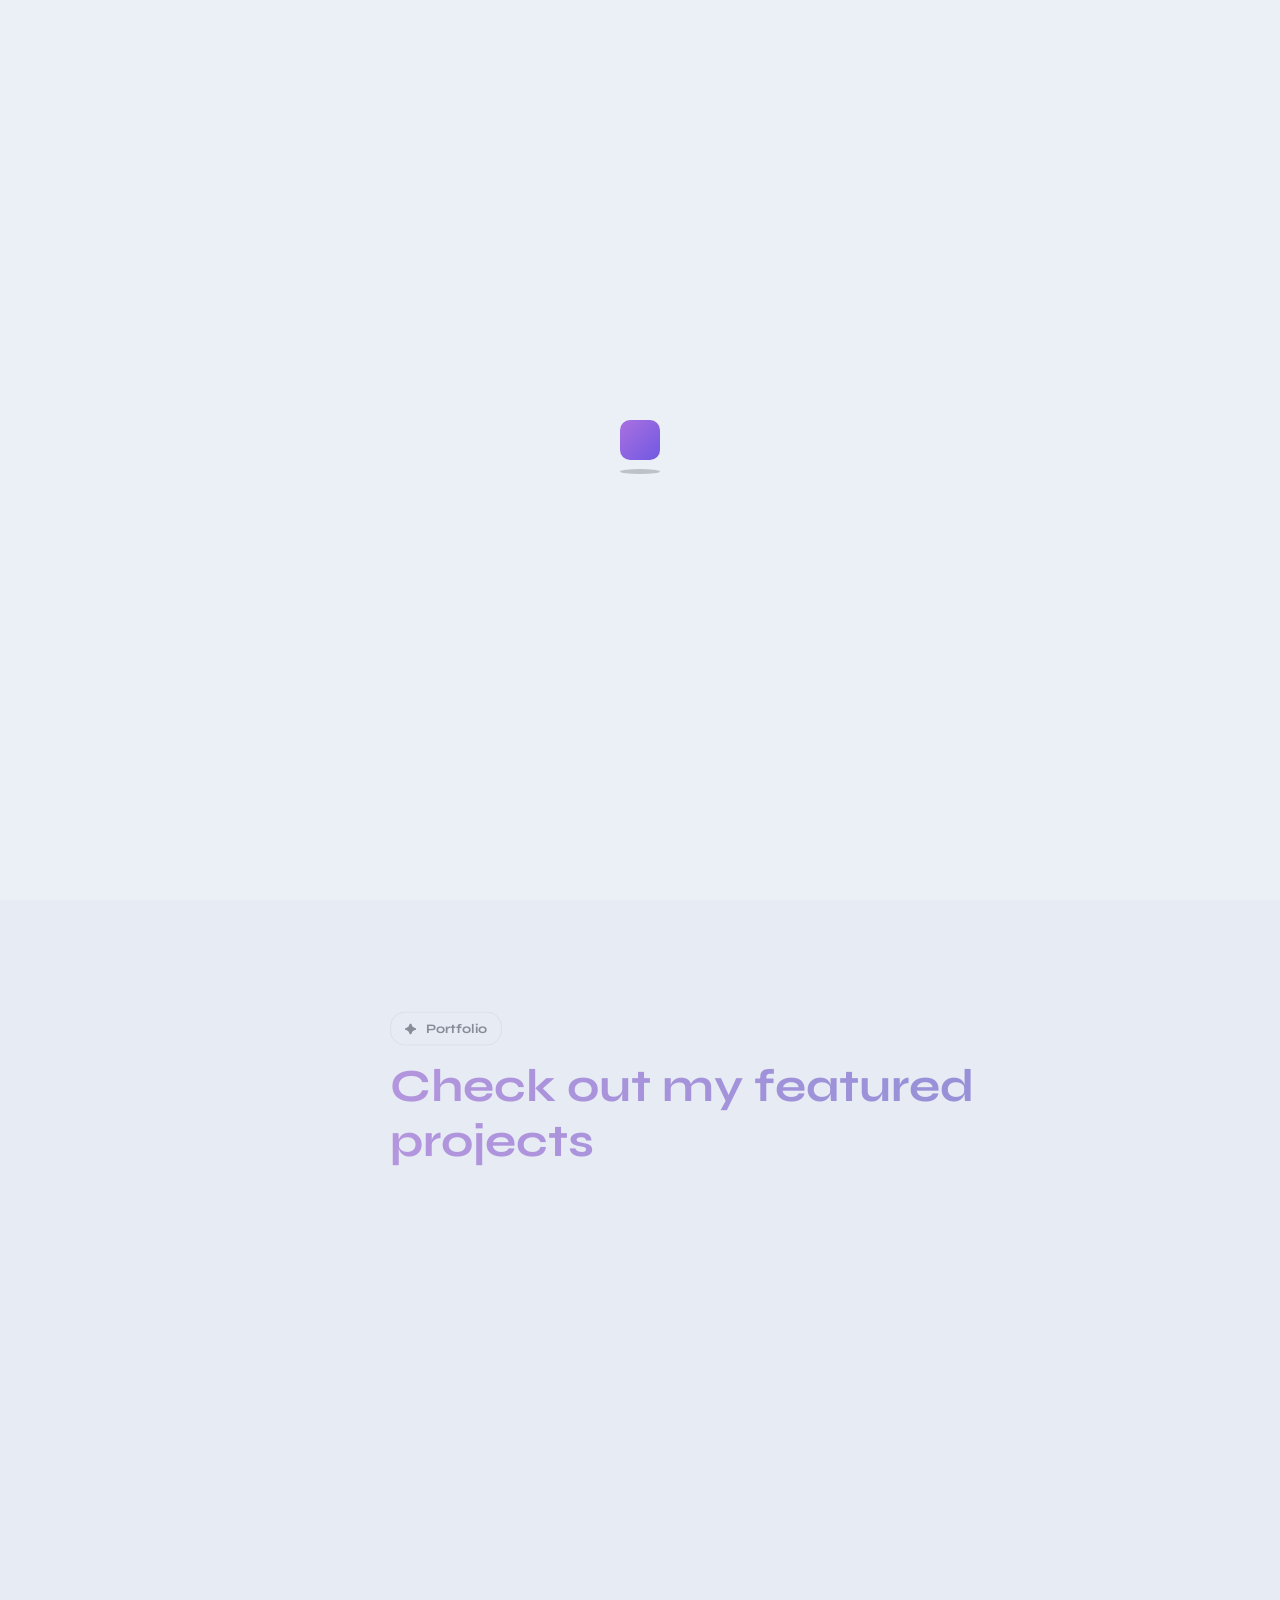
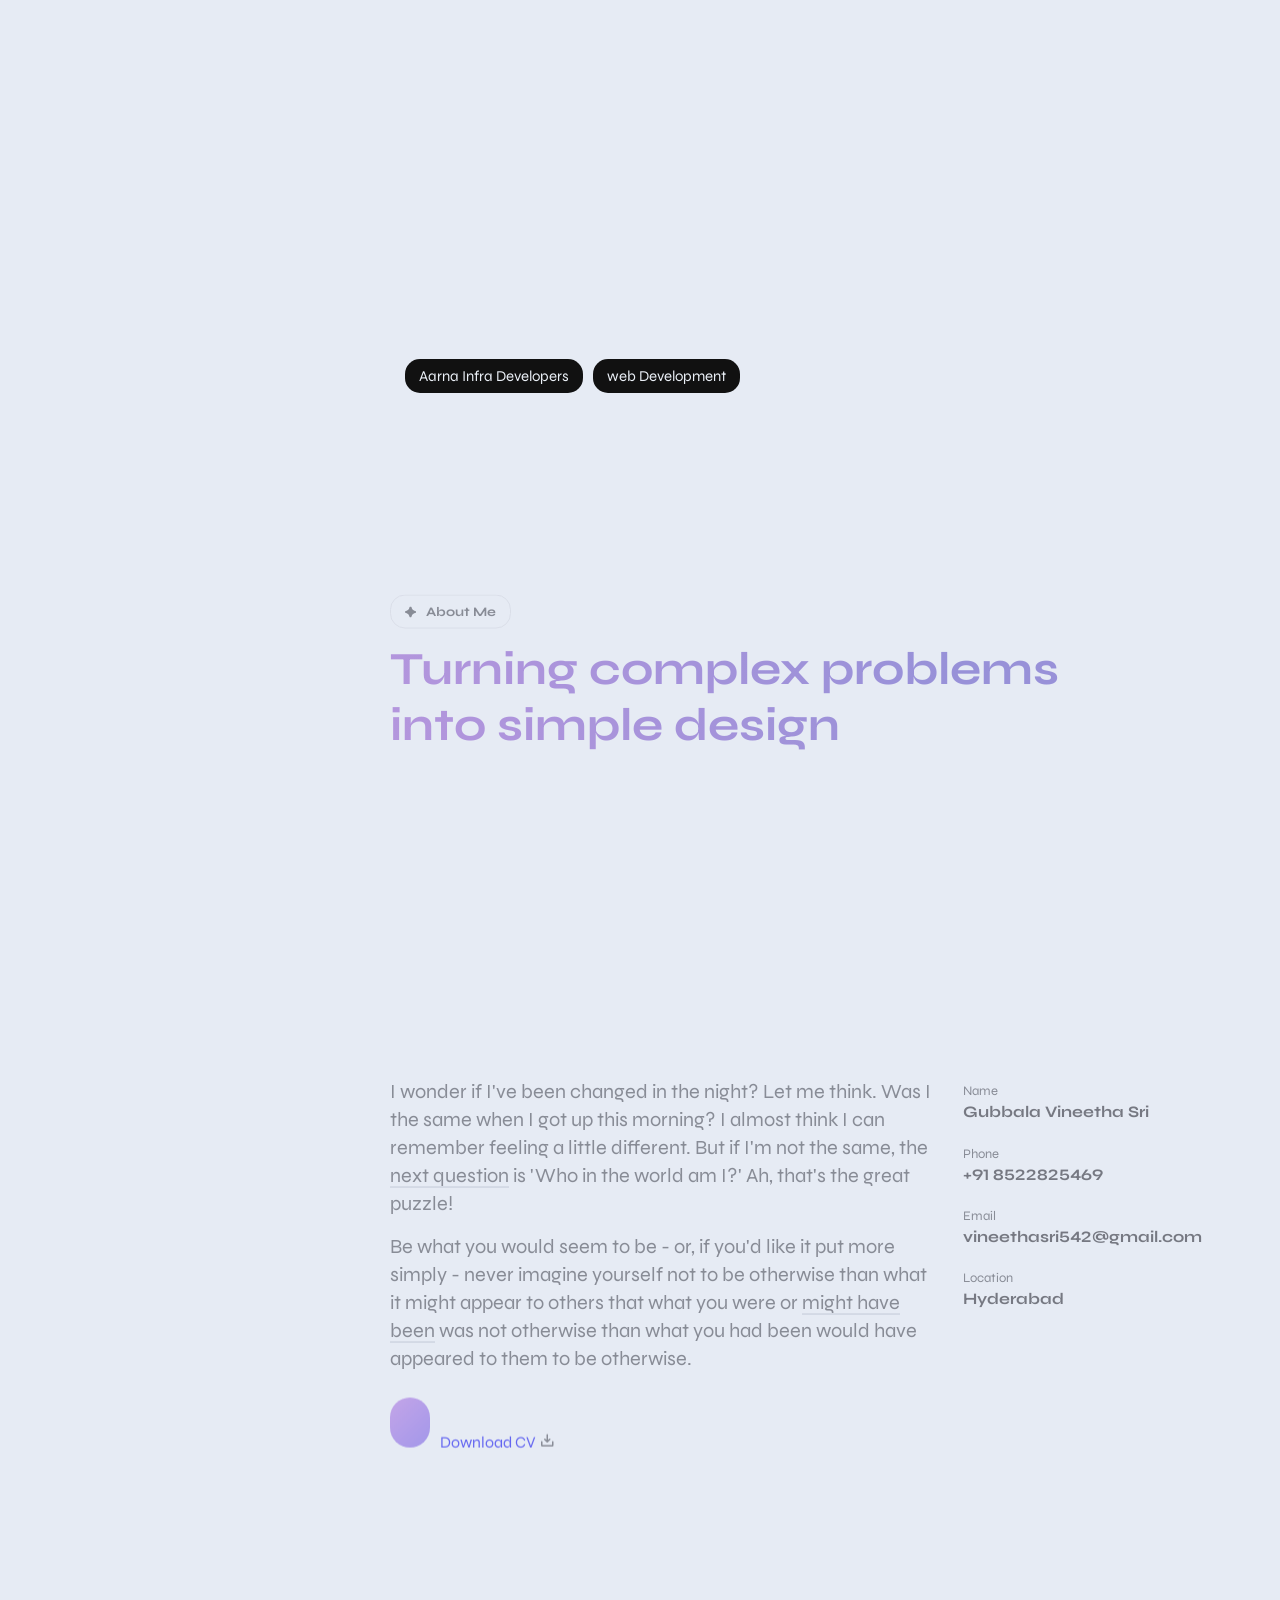
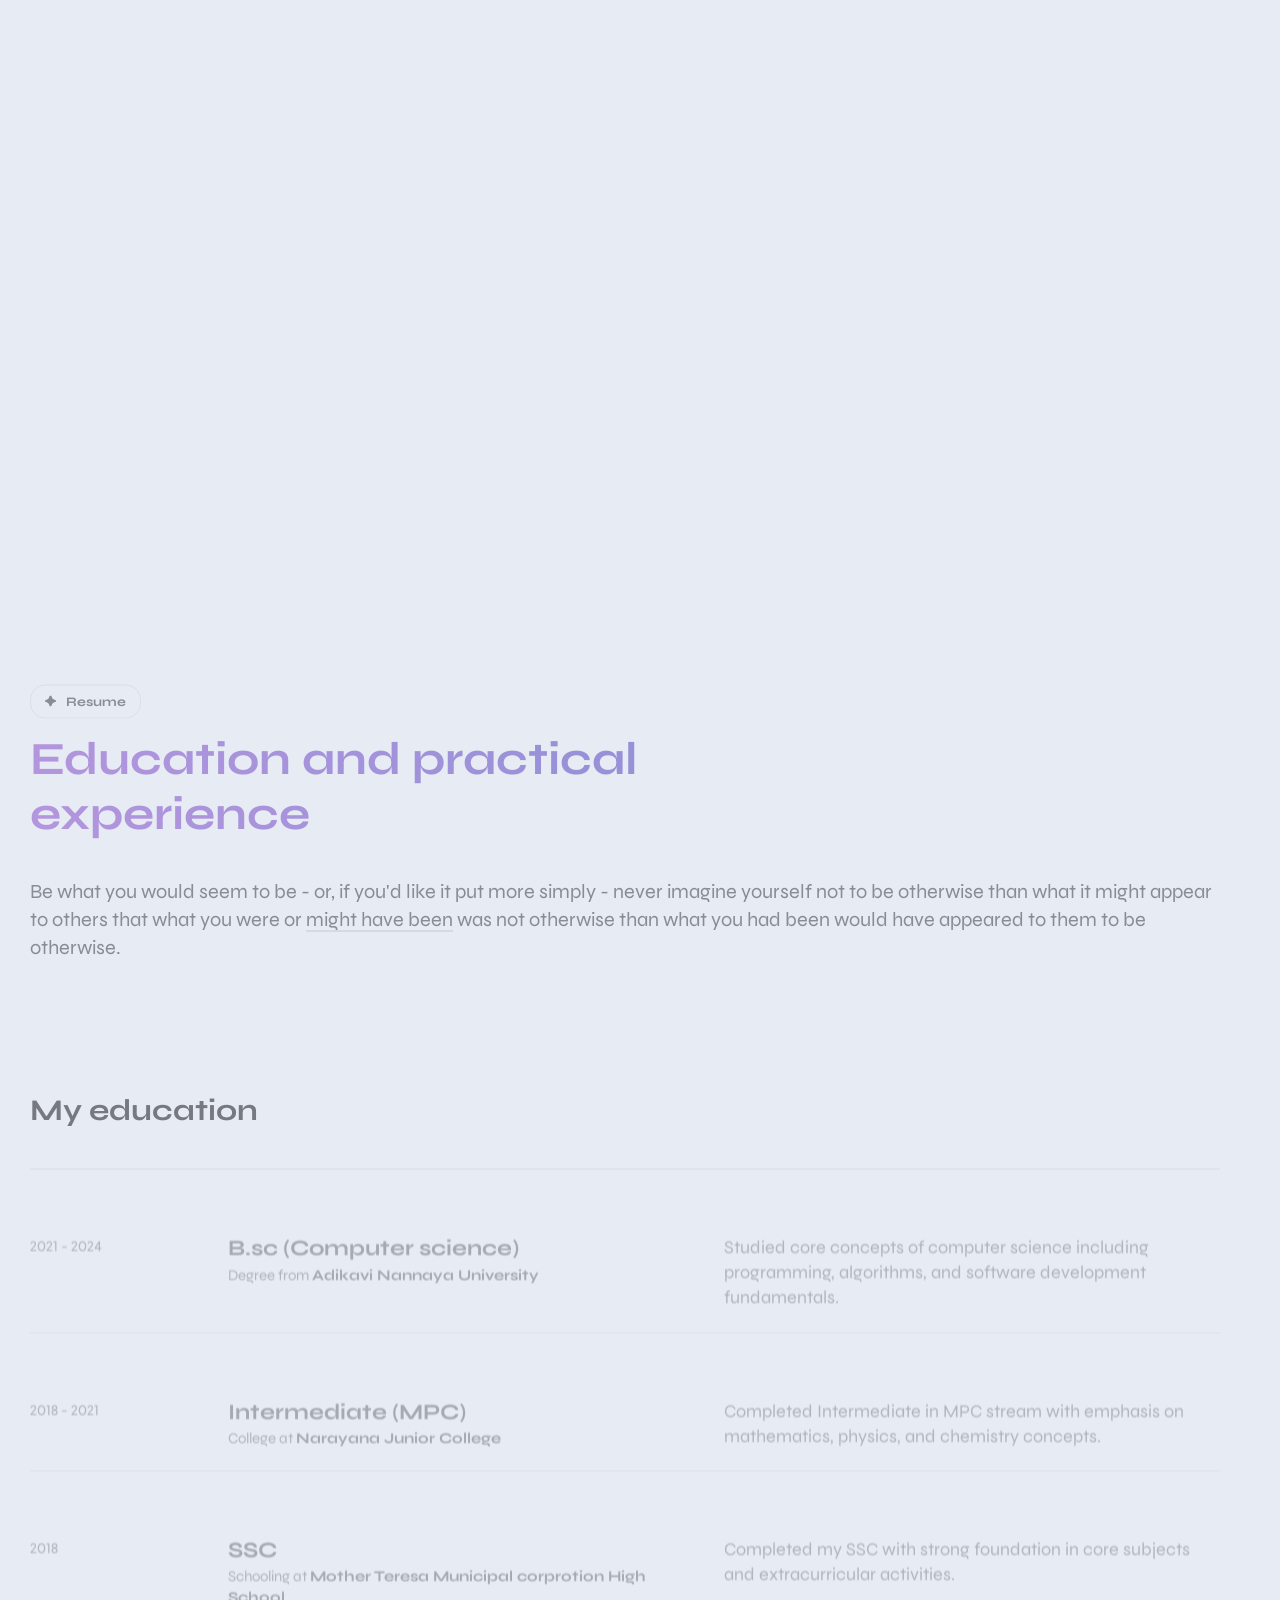
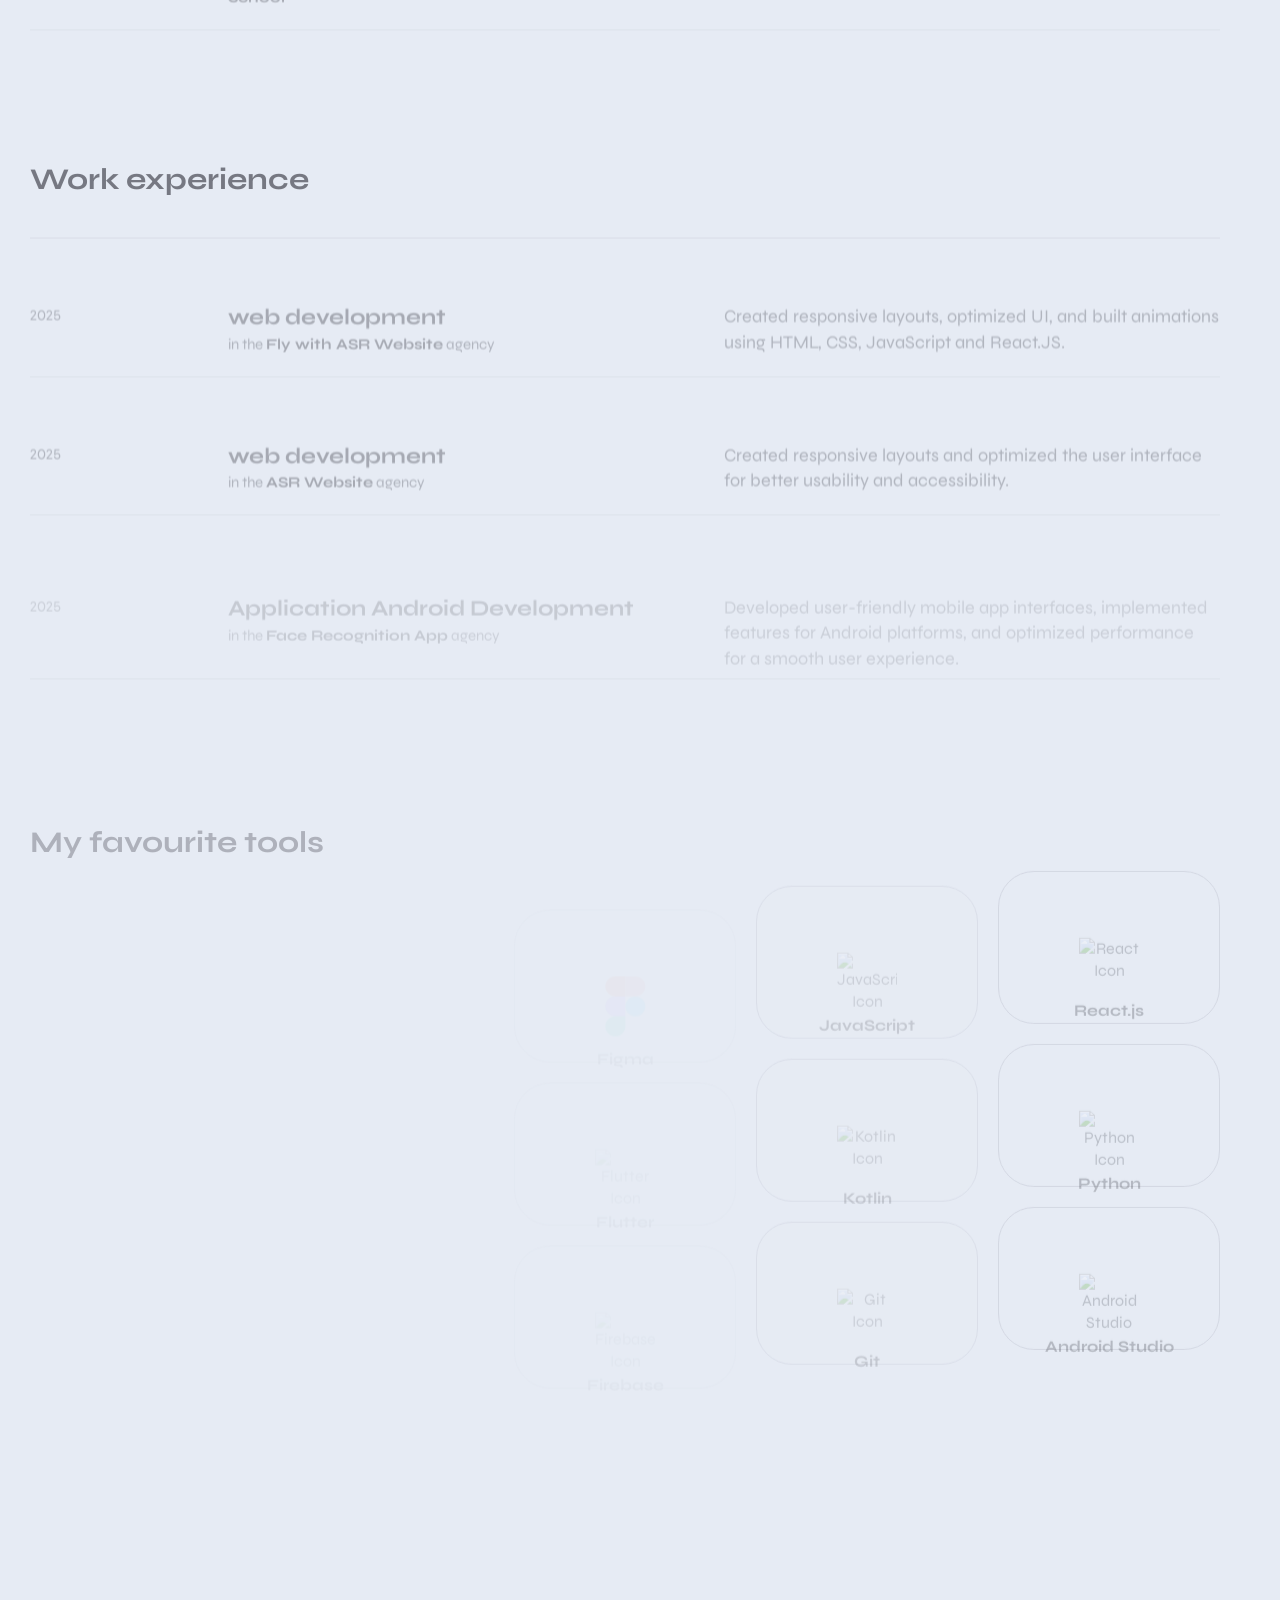
==== vineetha's_portfolio/index.html @ 2f229225 "Update portfolio code" ====
<!DOCTYPE html>
<html lang="en" dir="ltr">

<head>
  <meta charset="UTF-8">

  <!-- Page Title -->
  <title>Vineetha's - Personal Portfolio </title>


  <!-- Viewport Meta-->
  <meta http-equiv="X-UA-Compatible" content="IE=edge">
  <meta name="viewport" content="width=device-width, initial-scale=1, maximum-scale=1">



  <!-- Template Styles Start -->
  <link rel="stylesheet" href="css/loaders/loader.css">
  <link rel="stylesheet" type="text/css" href="css/plugins.css">
  <link rel="stylesheet" type="text/css" href="css/main.css">
  <!-- Template Styles End -->

  <!-- Custom Browser Color Start -->
  <meta name="theme-color" media="(prefers-color-scheme: light)" content="#dcdce7">
  <meta name="theme-color" media="(prefers-color-scheme: dark)" content="#111111">
  <meta name="msapplication-navbutton-color" content="#111111">
  <meta name="apple-mobile-web-app-capable" content="yes">
  <meta name="apple-mobile-web-app-status-bar-style" content="black-translucent">
  <!-- Custom Browser Color End -->
</head>

<body>

  <!-- Loader Start -->
  <div id="loader" class="loader">
    <div id="loaderContent" class="loader__content">
      <div class="loader__shadow"></div>
      <div class="loader__box"></div>
    </div>
  </div>
  <!-- Loader End -->

  <!-- Header Start -->
  <header id="header" class="header d-flex justify-content-between">

    <!-- Navigation Menu Start -->
    <div class="header__navigation">
      <nav id="menu" class="menu">
        <ul class="menu__list d-flex justify-content-start">
          <li class="menu__item">
            <a class="menu__link btn" href="#home">
              <span class="menu__caption">Home</span>
              <i class="ph-bold ph-house-simple"></i>
            </a>
          </li>
          <li class="menu__item">
            <a class="menu__link btn" href="#portfolio">
              <span class="menu__caption">Portfolio</span>
              <i class="ph-bold ph-squares-four"></i>
            </a>
          </li>
          <li class="menu__item">
            <a class="menu__link btn" href="#about">
              <span class="menu__caption">About Me</span>
              <i class="ph-bold ph-user"></i>
            </a>
          </li>
          <li class="menu__item">
            <a class="menu__link btn" href="#resume">
              <span class="menu__caption">Resume</span>
              <i class="ph-bold ph-article"></i>
            </a>
          </li>
          <li class="menu__item">
            <a class="menu__link btn" href="#contact">
              <span class="menu__caption">Contact</span>
              <i class="ph-bold ph-envelope"></i>
            </a>
          </li>
        </ul>
      </nav>
    </div>
    <!-- Navigation Menu End -->

    <!-- Header Controls Start -->
    <div class="header__controls d-flex justify-content-end">
      <button id="color-switcher" class="color-switcher header__switcher btn" type="button" role="switch"
        aria-label="light/dark mode" aria-checked="true"></button>
      <a id="notify-trigger" class="header__trigger btn"
        href="mailto:example@example.com?subject=Message%20from%20your%20site">
        <span class="trigger__caption">Let's Talk</span>
        <i class="ph-bold ph-chat-dots"></i>
      </a>
    </div>
    <!-- Header Controls End -->

  </header>
  <!-- Header End -->

  <!-- Gradient Background Start -->
  <div class="gradient-background">
    <div class="blur"></div>
    <div class="blur"></div>
    <div class="blur"></div>
  </div>
  <!-- Gradient Background End -->

  <!-- Avatar Side Block Start -->
  <div id="avatar" class="avatar" style="margin-top: -45px;">
    <div class="avatar__container d-flex flex-column justify-content-lg-between">
      <!-- image and logo -->
      <div class="avatar__block">
        <div class="avatar__logo d-flex align-items-center">
          <div class="logo__image">
            <!-- Your Logo Here!!! -->
            <svg xmlns="http://www.w3.org/2000/svg" x="0px" y="0px" width="85px" height="85px" viewBox="0 0 85 85"
              style="enable-background:new 0 0 85 85;" xml:space="preserve" class="gradient-fill">
              <style type="text/css">
                .gradient-fill {
                  fill: url(#gradientFill);
                }
              </style>
              <g>
                <linearGradient id="gradientFill" gradientUnits="userSpaceOnUse" x1="9.9604" y1="75.0338" x2="75.0387"
                  y2="9.9555">
                  <stop offset="0" style="stop-color:var(--accent)" />
                  <stop offset="1" style="stop-color:var(--secondary)" />
                </linearGradient>
                <path class="gradient-fill" d="M51,0H34C15.2,0,0,15.2,0,34v17c0,14.3,8.9,26.6,21.4,31.6c0,0,0,0,0,0l0,0C25.3,84.1,29.5,85,34,85h17
                c6,0,11.7-1.6,16.6-4.3c0.1-0.1,0.2-0.1,0.3-0.2C78.1,74.6,85,63.6,85,51V34C85,15.2,69.8,0,51,0z M83,51c0,10.7-5.3,20.2-13.4,26
                v-2.5v-3.9h3.9v-3.9h-3.9v-3.9h3.9v-3.9h-3.9H67v-3.9V51h-3.9v3.9v3.9h2.6v3.9v3.9v3.9h-3.9h-3.9v3.9h3.9h3.9v3.9v1
                C61.3,81.7,56.3,83,51,83H34c-4.5,0-8.7-0.9-12.6-2.6v-2v-3.9h3.9h3.9v-3.9h-3.9h-3.9v-3.9v-3.9v-3.9H24v-3.9V51h-3.9v3.9v3.9h-2.6
                h-3.9v3.9h3.9v3.9h-3.9v3.9h3.9v3.9v3.9C8.2,72.8,2,62.6,2,51V34C2,16.4,16.4,2,34,2h17c17.6,0,32,14.4,32,32V51z M50.1,54.9H54
                v3.9v3.9h-3.9v-3.9V54.9z M33.1,54.9H37v3.9v3.9h-3.9v-3.9V54.9z M27.9,51H24v-3.9v-3.9v-3.9h3.9v3.9v3.9V51z M31.8,39.3h-3.9v-3.9
                h3.9V39.3z M31.8,43.2v-3.9h3.9v3.9H31.8z M63.1,47.1V51h-3.9v-3.9v-3.9v-3.9h3.9v3.9V47.1z M35.7,47.1v-3.9h3.9h3.9h3.9h3.9v3.9
                h-3.9h-3.9h-3.9H35.7z M59.2,39.3h-3.9v-3.9h3.9V39.3z M55.3,43.2h-3.9v-3.9h3.9V43.2z" />
              </g>
            </svg>
          </div>
          <div class="logo__caption">
            <p>Gubbala<br>Vineetha Sri</p>
          </div>
        </div>
        <div class="avatar__image">
          <img src="img/avatars/IMG_6738.JPG" alt="Vineetha Sri Gubbala - Portfolio Avatar">
        </div>
      </div>

      <!-- data caption #1 -->
      <div class="avatar__block">
        <h6>
          <small class="top">Specialization:</small>
          Java Full Stack Developer<br>and UI/UX designer & <br>Android Application Developer
        </h6>
      </div>

      <!-- socials and CTA button -->
      <div class="avatar__block">
        <div class="avatar__socials">
          <ul class="socials-square d-flex justify-content-between">
            <li class="socials-square__item" style="margin-left: 90px;">
              <a class="socials-square__link btn" href="https://www.linkedin.com/in/vineetha-sri-gubbala-3979872b5/"
                target="_blank"><i class="ph-bold ph-linkedin-logo"></i></a>
            </li>
            <li class="socials-square__item" style="margin-right: 100px;">
              <a class="socials-square__link btn" href="https://github.com/vineethasri" target="_blank"><i
                  class="fa-brands fa-square-github"></i></a>
            </li>
          </ul>
        </div>
        <div class="avatar__btnholder">
          <a class="btn btn-default btn-fullwidth btn-hover btn-hover-accent" href="#contact">
            <span class="btn-caption">Hire me!</span>
          </a>
        </div>
      </div>
    </div>
  </div>
  <!-- Avatar Side Block End -->


  <!-- Page Content Start -->
  <div id="content" class="content">
    <div class="content__wrapper">

      <!-- Intro Section Start -->
      <section id="home" class="main intro">

        <!-- Headline Start -->
        <div id="headline" class="headline d-flex align-items-start flex-column" data-speed="1">
          <p class="headline__subtitle animate-headline">
            <svg xmlns="http://www.w3.org/2000/svg" x="0px" y="0px" width="13px" height="13px" viewBox="0 0 13 13"
              fill="currentColor">
              <path fill="currentColor" d="M5.6,12.6c-0.5-0.8-0.7-2.4-1.7-3.5c-1-1-2.7-1.2-3.5-1.7C-0.1,7-0.1,6,0.4,5.6c0.8-0.5,2.3-0.6,3.5-1.8
                  C5,2.8,5.1,1.2,5.6,0.4C6-0.1,7-0.1,7.4,0.4c0.5,0.8,0.7,2.4,1.8,3.5c1.2,1.2,2.6,1.2,3.5,1.7c0.6,0.4,0.6,1.4,0,1.7
                  C11.8,7.9,10.2,8,9.1,9.1c-1,1-1.2,2.7-1.7,3.5C7,13.1,6,13.1,5.6,12.6z" />
            </svg>
            <span style="margin-top: 750px;">Let's meet!</span>
          </p>
          <h1 class="headline__title animate-headline" style="margin-bottom: -30px; margin-top: 400px;">I'm Vineetha
            Sri<br>Java Full Stack Developer &<br> UI UX Designer & <br> Application Android Developer</h1>
          <div class="headline__btnholder d-flex flex-column flex-sm-row" style="margin-top:-560px;">
            <br>
            <a class="btn mobile-vertical btn-default btn-hover btn-hover-accent-mobile animate-headline"
              href="#portfolio" style="margin-top: 580px;">
              <span class="btn-caption">My Works</span>
              <i class="ph-bold ph-squares-four"></i>
            </a>
            <a class="btn mobile-vertical btn-default btn-hover btn-hover-outline-mobile animate-headline" href="#0"
              style="margin-top: 580px;">
              <span class="btn-caption"
                onclick="event.preventDefault(); event.stopPropagation(); window.open('Vineetha sri IT resume.pdf','_blank')">Download
                CV</span>
              <i class="ph-bold ph-download-simple"></i>
            </a>
          </div>
        </div>
        <!-- Headline End -->

        <!-- Scroll Button Start -->
        <div class="rotating-btn">
          <a href="#portfolio" class="rotating-btn__link slide-down">
            <!-- SVG rotating text -->
            <svg version="1.1" xmlns="http://www.w3.org/2000/svg" xmlns:xlink="http://www.w3.org/1999/xlink" x="0px"
              y="0px" viewBox="0 0 120 120" style="enable-background:new 0 0 120 120;" xml:space="preserve"
              class="animate-rotation" data-value="360">
              <defs>
                <path id="textPath"
                  d="M110,59.5c0,27.6-22.4,50-50,50s-50-22.4-50-50s22.4-50,50-50S110,31.9,110,59.5z" />
              </defs>
              <g>
                <use xlink:href="#textPath" fill="none"></use>
                <text>
                  <!-- button text here!!! -->
                  <textPath xlink:href="#textPath">Scroll for More * Scroll for More * </textPath>
                </text>
              </g>
            </svg>
            <!-- arrow icon -->
            <i class="ph-bold ph-arrow-down"></i>
          </a>
        </div>
        <!-- Scroll Button End -->

      </section>
      <!-- Intro Section End -->

      <!-- Portfolio Section Start -->
      <section id="portfolio" class="inner inner-first portfolio">

        <!-- Content Block - H2 Section Title Start -->
        <div class="content__block section-grid-title">
          <p class="h2__subtitle animate-in-up">
            <svg xmlns="http://www.w3.org/2000/svg" x="0px" y="0px" width="13px" height="13px" viewBox="0 0 13 13"
              fill="currentColor">
              <path fill="currentColor" d="M5.6,12.6c-0.5-0.8-0.7-2.4-1.7-3.5c-1-1-2.7-1.2-3.5-1.7C-0.1,7-0.1,6,0.4,5.6c0.8-0.5,2.3-0.6,3.5-1.8
                  C5,2.8,5.1,1.2,5.6,0.4C6-0.1,7-0.1,7.4,0.4c0.5,0.8,0.7,2.4,1.8,3.5c1.2,1.2,2.6,1.2,3.5,1.7c0.6,0.4,0.6,1.4,0,1.7
                  C11.8,7.9,10.2,8,9.1,9.1c-1,1-1.2,2.7-1.7,3.5C7,13.1,6,13.1,5.6,12.6z" />
            </svg>
            <span>Portfolio</span>
          </p>
          <h2 class="h2__title animate-in-up">Check out my featured projects</h2>
        </div>
        <!-- Content Block - Works Gallery Start -->
        <div class="content__block grid-block">
          <div class="container-fluid p-0">
            <div class="row g-0 justify-content-between gallery" itemscope itemtype="http://schema.org/ImageGallery">

              <!-- Project 1: Fly With ASR -->
              <figure class="col-12 col-md-6 gallery__item grid-item animate-card-2" itemprop="associatedMedia"
                itemscope itemtype="https://flywithasr.com">
                <a href="https://flywithasr.com" data-image="img/singapore img.jpg" class="singapore-thumb"
                  itemprop="contentUrl" data-size="1400x1400" target="_blank" rel="noopener noreferrer"
                  data-external="true">
                  <img src="img/fly with asr.png" class="singapore-thumb" itemprop="thumbnail"
                    alt="Fly With ASR Full Stack Development" style="width:100%; height:400px; object-fit:cover;">
                </a>
                <figcaption class="gallery__descr" itemprop="caption description">
                  <h5>Fly With ASR — Full Stack Development</h5>
                  <div class="card__tags d-flex flex-wrap">
                    <span class="rounded-tag opposite">Fly with ASR tours & travels</span>
                    <span class="rounded-tag opposite">Web Development</span>
                  </div>
                  <p class="small">Hyderabad, India — Complete full stack web application with modern UI/UX design.
                    <a href="https://flywithasr.com" target="_blank" rel="noopener noreferrer">Visit website</a>
                  </p>
                </figcaption>
              </figure>

              <!-- Project 2: ASR Website -->
              <figure class="col-12 col-md-6 gallery__item grid-item animate-card-2" itemprop="associatedMedia"
                itemscope itemtype="https://asrdizital.com/">
                <a href="https://asrdizital.com/" data-image="img/It solutions.webp" class="solutions-thumb"
                  itemprop="contentUrl" data-size="1400x1400" target="_blank" rel="noopener noreferrer"
                  data-external="true">
                  <img src="img/asr digi sol.png" class="solutions-thumb" itemprop="thumbnail"
                    alt="ASR Website Full Stack Development" style="width:100%; height:400px; object-fit:cover;">
                </a>
                <figcaption class="gallery__descr" itemprop="caption description">
                  <h5>ASR Digital — Full Stack Development</h5>
                  <div class="card__tags d-flex flex-wrap">
                    <span class="rounded-tag opposite">ASR Digital Solutions Project</span>
                    <span class="rounded-tag opposite">web Development</span>
                  </div>
                  <p class="small">Hyderabad, India — Complete full stack web application with modern UI/UX design.
                    <a href="https://asrdizital.com/" target="_blank" rel="noopener noreferrer">Visit website</a>
                  </p>
                </figcaption>
              </figure>

              <!-- Project 3: Music player -->
              <figure class="col-12 col-md-6 gallery__item grid-item animate-card-2" itemprop="associatedMedia"
                itemscope itemtype="https://play.google.com/store/apps/details?id=com.asrdigi.identfaceapp&hl=en_IN">
                <a href="https://play.google.com/store/apps/details?id=com.asrdigi.identfaceapp&hl=en_IN"
                  img/It solutions.webp" class="solutions-thumb" itemprop="contentUrl" data-size="1400x1400"
                  target="_blank" rel="noopener noreferrer" data-external="true">
                  <img src="img/asr face app.png" class="solutions-thumb" itemprop="thumbnail"
                    alt="ASR Website Full Stack Development" style="width:100%; height:400px; object-fit:cover;">
                </a>
                <figcaption class="gallery__descr" itemprop="caption description">
                  <h5>ASR face app  — Full Stack Development</h5>
                  <div class="card__tags d-flex flex-wrap">
                    <span class="rounded-tag opposite">ASRFace Attendance App</span>
                    <span class="rounded-tag opposite">Android app development</span>
                  </div>
                  <p class="small">Hyderabad, India — Complete full stack web application with modern UI/UX design.
                    <a href="https://www.linkedin.com/posts/vineetha-sri-gubbala-3979872b5_codealpha-musicplayer-codealphainternship-activity-7268473365168898048-98K4?utm_source=share&utm_medium=member_desktop&rcm=ACoAAEvI9WMBR3C_tVUVrq-foYpcIM3pQe7N9JE"
                      target="_blank" rel="noopener noreferrer">Visit website</a>
                  </p>
                </figcaption>
              </figure>

              <!-- Project 3: Aid Website -->
              <figure class="col-12 col-md-6 gallery__item grid-item animate-card-2" itemprop="associatedMedia"
                itemscope itemtype="https://aarnainfradevelopers.in/">
                <a href="https://aarnainfradevelopers.in/" data-image="img/It solutions.webp" class="solutions-thumb"
                  itemprop="contentUrl" data-size="1400x1400" target="_blank" rel="noopener noreferrer"
                  data-external="true">
                  <img src="img/aid.png" class="solutions-thumb" itemprop="thumbnail"
                    alt="Aarna Infra Developers — Full Stack Development" style="width:100%; height:400px; object-fit:cover;">
                </a>
              <figcaption class="gallery__descr" itemprop="caption description">
                  <h5>Aarna Infra Developers — Full Stack Development</h5>
                  <div class="card__tags d-flex flex-wrap">
                    <span class="rounded-tag opposite">Aarna Infra Developers</span>
                    <span class="rounded-tag opposite">web Development</span>
                  </div>
                  <p class="small">Hyderabad, India — Complete full stack web application with modern UI/UX design.
                    <a href="https://aarnainfradevelopers.in/" target="_blank" rel="noopener noreferrer">Visit website</a>
                  </p>
                </figcaption>
              </figure> <figcaption class="gallery__descr" itemprop="caption description">
                  <h5>Aarna Infra Developers — Full Stack Development</h5>
                  <div class="card__tags d-flex flex-wrap">
                    <span class="rounded-tag opposite">Aarna Infra Developers</span>
                    <span class="rounded-tag opposite">web Development</span>
                  </div>
                  <p class="small">Hyderabad, India — Complete full stack web application with modern UI/UX design.
                    <a href="https://aarnainfradevelopers.in/" target="_blank" rel="noopener noreferrer">Visit website</a>
                  </p>
                </figcaption>
              </figure>
            </div>
          </div>
        </div>

      </section>
      <!-- Portfolio Section End -->

      <!-- About Section Start -->
      <section id="about" class="inner about">

        <!-- Content Block - H2 Section Title Start -->
        <div class="content__block section-grid-title">
          <p class="h2__subtitle animate-in-up">
            <svg xmlns="http://www.w3.org/2000/svg" x="0px" y="0px" width="13px" height="13px" viewBox="0 0 13 13"
              fill="currentColor">
              <path fill="currentColor" d="M5.6,12.6c-0.5-0.8-0.7-2.4-1.7-3.5c-1-1-2.7-1.2-3.5-1.7C-0.1,7-0.1,6,0.4,5.6c0.8-0.5,2.3-0.6,3.5-1.8
                  C5,2.8,5.1,1.2,5.6,0.4C6-0.1,7-0.1,7.4,0.4c0.5,0.8,0.7,2.4,1.8,3.5c1.2,1.2,2.6,1.2,3.5,1.7c0.6,0.4,0.6,1.4,0,1.7
                  C11.8,7.9,10.2,8,9.1,9.1c-1,1-1.2,2.7-1.7,3.5C7,13.1,6,13.1,5.6,12.6z" />
            </svg>
            <span>About Me</span>
          </p>
          <h2 class="h2__title animate-in-up">Turning complex problems into simple design</h2>
        </div>
        <!-- Content Block - H2 Section Title End -->

        <!-- Content Block - Achievements Start -->
        <div class="content__block grid-block">
          <div class="achievements d-flex flex-column flex-md-row align-items-md-stretch">
            <!-- achievements single item -->
            <div class="achievements__item d-flex flex-column grid-item animate-card-3">
              <div class="achievements__card">
                <p class="achievements__number">1 year</p>
                <p class="achievements__descr">Years of experience</p>
              </div>
            </div>
            <!-- achievements single item -->
            <div class="achievements__item d-flex flex-column grid-item animate-card-3">
              <div class="achievements__card">
                <p class="achievements__number">4</p>
                <p class="achievements__descr">Real Time Projects done</p>
              </div>
            </div>
          </div>
        </div>
        <!-- Content Block - Achievements End -->

        <!-- Content Block - About Me Data Start -->
        <div class="content__block grid-block block-large">
          <div class="container-fluid p-0">
            <div class="row g-0 justify-content-between">

              <!-- About Me Description Start -->
              <div class="col-12 col-xl-8 grid-item about-descr">
                <p class="about-descr__text animate-in-up">
                  I wonder if I've been changed in the night? Let me think. Was I the same when I got up this morning?
                  I almost think I can remember feeling a little different.
                  But if I'm not the same, the
                  <a href="#0" class="text-link">next question</a>
                  is 'Who in the world am I?' Ah, that's the great puzzle!
                </p>
                <p class="about-descr__text animate-in-up">
                  Be what you would seem to be - or, if you'd like it put more simply - never imagine yourself not to be
                  otherwise
                  than what it might appear to others that what you were or
                  <a href="#0" class="text-link">might have been</a>
                  was not otherwise than what you had been
                  would have appeared to them to be otherwise.
                </p>
                <div class="btn-group about-descr__btnholder animate-in-up">
                  <a class="btn mobile-vertical btn-default btn-hover btn-hover-accent" href="#0">
                    <a href="Vineetha sri IT resume.pdf" target="_blank">Download CV</a>

                    <span class="btn-caption"></span>
                    <i class="ph-bold ph-download-simple"></i>
                  </a>
                </div>
              </div>
              <!-- About Me Description End -->

              <!-- About Me Information Start -->
              <div class="col-12 col-xl-4 grid-item about-info">
                <div class="about-info__item animate-in-up">
                  <h6>
                    <small class="top">Name</small>
                    Gubbala Vineetha Sri
                  </h6>
                </div>
                <div class="about-info__item animate-in-up">
                  <h6>
                    <small class="top">Phone</small>
                    <a class="text-link-bold" href="tel:+12127089400">+91 8522825469</a>
                  </h6>
                </div>
                <div class="about-info__item animate-in-up">
                  <h6>
                    <small class="top">Email</small>
                    <a class="text-link-bold"
                      href="mailto:example@example.com?subject=Message%20from%20your%20site">vineethasri542@gmail.com</a>
                  </h6>
                </div>
                <div class="about-info__item animate-in-up">
                  <h6>
                    <small class="top">Location</small>
                    <a class="text-link-bold" href="https://maps.app.goo.gl/xMJXTEUeHkv6kYRQ6"
                      target="_blank">Hyderabad</a>
                  </h6>
                </div>
              </div>
              <!-- About Me Information End -->

            </div>
          </div>
        </div>
        <!-- Content Block - About Me Data End -->

        <!-- Content Block - Services Start -->
        <div class="content__block grid-block">
          <div class="container-fluid p-0">
            <div class="row g-0 align-items-stretch cards">
              <!-- services cards grid single item -->
              <div class="col-12 col-md-6 cards__item grid-item animate-card-2">
                <div class="cards__card d-flex flex-column">
                  <div class="cards__descr">
                    <h4 class="cards__title animate-in-up">Frontend<br>development</h4>
                    <div class="cards__tags d-flex flex-wrap animate-in-up">
                      <span class="rounded-tag tag-outline">UI/UX Design</span>
                      <span class="rounded-tag tag-outline">Design to Code</span>
                    </div>
                    <p class="small cards__text animate-in-up">I work with HTML/CSS,javascript,and react.js.</p>
                  </div>
                  <div class="cards__image d-flex animate-in-up">
                    <img src="img/website template.png" alt="Service/Feature Image">
                  </div>
                </div>
              </div>
              <!-- services grid cards single item -->
              <div class="col-12 col-md-6 cards__item grid-item animate-card-2">
                <div class="cards__card d-flex flex-column">
                  <div class="cards__descr">
                    <h4 class="cards__title animate-in-up">Android Application<br>development</h4>
                    <div class="cards__tags d-flex flex-wrap animate-in-up">
                      <span class="rounded-tag tag-outline">UI/UX Design</span>
                      <span class="rounded-tag tag-outline">Flutter (Dart Language)</span>
                    </div>
                    <p class="small cards__text animate-in-up">
                      I develop Android applications using Flutter and Dart, focusing on clean UI, smooth performance,
                      and user-friendly experiences.
                    </p>
                  </div>
                  <div class="cards__image d-flex animate-in-up">
                    <img src="img/services/1200x900_s01.webp" alt="Service/Feature Image">
                  </div>
                </div>
              </div>
            </div>
          </div>
        </div>
    </div>
  </div>
  <!-- Content Block - Services End -->

  </section>
  <!-- About Section End -->

  <!-- Resume Section Start -->
  <section id="resume" class="inner resume">

    <!-- Content Block - H2 Section Title Start -->
    <div class="content__block block-large">
      <p class="h2__subtitle animate-in-up">
        <svg xmlns="http://www.w3.org/2000/svg" x="0px" y="0px" width="13px" height="13px" viewBox="0 0 13 13"
          fill="currentColor">
          <path fill="currentColor" d="M5.6,12.6c-0.5-0.8-0.7-2.4-1.7-3.5c-1-1-2.7-1.2-3.5-1.7C-0.1,7-0.1,6,0.4,5.6c0.8-0.5,2.3-0.6,3.5-1.8
                  C5,2.8,5.1,1.2,5.6,0.4C6-0.1,7-0.1,7.4,0.4c0.5,0.8,0.7,2.4,1.8,3.5c1.2,1.2,2.6,1.2,3.5,1.7c0.6,0.4,0.6,1.4,0,1.7
                  C11.8,7.9,10.2,8,9.1,9.1c-1,1-1.2,2.7-1.7,3.5C7,13.1,6,13.1,5.6,12.6z" />
        </svg>
        <span>Resume</span>
      </p>
      <h2 class="h2__title animate-in-up">Education and practical experience</h2>
      <p class="h2__text animate-in-up">
        Be what you would seem to be - or, if you'd like it put more simply - never imagine yourself not to be otherwise
        than what it might appear to others that what you were or
        <a href="#0" class="text-link">might have been</a>
        was not otherwise than what you had been
        would have appeared to them to be otherwise.
      </p>
    </div>
    <!-- Content Block - H2 Section Title End -->

    <!-- Content Block - Education Start -->
    <div class="content__block block-large">

      <!-- H3 Block Start -->
      <div class="section-h3">
        <h3 class="h3__title animate-in-up">My education</h3>
      </div>
      <!-- H3 Block End -->

      <!-- Education Lines Start -->
      <div class="container-fluid p-0 resume-lines">
        <!-- education single item -->
        <div class="row g-0 resume-lines__item animate-in-up">
          <div class="col-12 col-md-2">
            <span class="resume-lines__date animate-in-up">2021 - 2024</span>
          </div>
          <div class="col-12 col-md-5">
            <h5 class="resume-lines__title animate-in-up">B.sc (Computer science)</h5>
            <p class="resume-lines__source animate-in-up">Degree from
              <a href="#0" class="text-link-bold" target="_blank">Adikavi Nannaya University</a>
            </p>
          </div>
          <div class="col-12 col-md-5">
            <p class="small resume-lines__descr animate-in-up">Studied core concepts of computer science including
              programming, algorithms, and software development fundamentals.</p>
          </div>
        </div>
        <!-- education single item -->
        <div class="row g-0 resume-lines__item animate-in-up">
          <div class="col-12 col-md-2">
            <span class="resume-lines__date animate-in-up">2018 - 2021</span>
          </div>
          <div class="col-12 col-md-5">
            <h5 class="resume-lines__title animate-in-up">Intermediate (MPC)</h5>
            <p class="resume-lines__source animate-in-up">College at
              <a href="#0" class="text-link-bold" target="_blank">Narayana Junior College</a>
            </p>
          </div>
          <div class="col-12 col-md-5">
            <p class="small resume-lines__descr animate-in-up"> Completed Intermediate in MPC stream with emphasis on
              mathematics, physics, and chemistry concepts.</p>
          </div>
        </div>
        <!-- education single item -->
        <div class="row g-0 resume-lines__item animate-in-up">
          <div class="col-12 col-md-2">
            <span class="resume-lines__date animate-in-up">2018</span>
          </div>
          <div class="col-12 col-md-5">
            <h5 class="resume-lines__title animate-in-up">SSC</h5>
            <p class="resume-lines__source animate-in-up"> Schooling at
              <a href="#0" class="text-link-bold" target="_blank">Mother Teresa Municipal corprotion High School</a>
            </p>
          </div>
          <div class="col-12 col-md-5">
            <p class="small resume-lines__descr animate-in-up">Completed my SSC with strong foundation in core subjects
              and extracurricular activities.</p>
          </div>
        </div>
      </div>
      <!-- Education Lines End -->
    </div>
    <!-- Content Block - Education End -->
    <!-- Content Block - Experience Start -->
    <div class="content__block block-large">

      <!-- H3 Block Start -->
      <div class="section-h3">
        <h3 class="h3__title animate-in-up">Work experience</h3>
      </div>
      <!-- H3 Block End -->

      <!-- Experience Lines Start -->
      <div class="container-fluid p-0 resume-lines">
        <!-- experience single item -->
        <div class="row g-0 resume-lines__item animate-in-up">
          <div class="col-12 col-md-2">
            <span class="resume-lines__date animate-in-up">2025</span>
          </div>
          <div class="col-12 col-md-5">
            <h5 class="resume-lines__title animate-in-up">web development</h5>
            <p class="resume-lines__source animate-in-up">in the
              <a href="#0" class="text-link-bold" target="_blank">Fly with ASR Website</a>
              agency
            </p>
          </div>
          <div class="col-12 col-md-5">
            <p class="small resume-lines__descr animate-in-up">Created responsive layouts, optimized UI, and built
              animations using HTML, CSS, JavaScript and React.JS.</p>
          </div>
        </div>
        <!-- experience single item -->
        <div class="row g-0 resume-lines__item animate-in-up">
          <div class="col-12 col-md-2">
            <span class="resume-lines__date animate-in-up">2025</span>
          </div>
          <div class="col-12 col-md-5">
            <h5 class="resume-lines__title animate-in-up">web development</h5>
            <p class="resume-lines__source animate-in-up">in the
              <a href="#0" class="text-link-bold" target="_blank">ASR Website</a>
              agency
            </p>
          </div>
          <div class="col-12 col-md-5">
            <p class="small resume-lines__descr animate-in-up">Created responsive layouts and optimized the user
              interface for better usability and accessibility.</p>
          </div>
        </div>
        <!-- experience single item -->
        <div class="row g-0 resume-lines__item animate-in-up">
          <div class="col-12 col-md-2">
            <span class="resume-lines__date animate-in-up">2025</span>
          </div>
          <div class="col-12 col-md-5">
            <h5 class="resume-lines__title animate-in-up">Application Android Development</h5>
            <p class="resume-lines__source animate-in-up">in the
              <a href="#0" class="text-link-bold" target="_blank">Face Recognition App</a>
              agency
            </p>
          </div>
          <div class="col-12 col-md-5">
            <p class="small resume-lines__descr animate-in-up"> Developed user-friendly mobile app interfaces,
              implemented features for Android platforms, and optimized performance for a smooth user experience.</p>
          </div>
        </div>
      </div>
      <!-- Experience Lines End -->

    </div>
    <!-- Content Block - Experience End -->

    <!-- Content Block - H3 Block Start -->
    <div class="content__block">
      <div class="section-h3 section-h3-grid">
        <h3 class="h3__title animate-in-up">My favourite tools</h3>
      </div>
    </div>
    <!-- Content Block - H3 Block End -->

    <!-- Content Block - Tools List Start -->
    <div class="content__block grid-block block-large">
      <!-- Tools List Start -->
      <div class="tools-cards d-flex justify-content-start flex-wrap">
        <!-- tools simgle item -->
        <div class="tools-cards__item d-flex grid-item-s animate-card-5">
          <div class="tools-cards__card">
            <img class="tools-cards__icon animate-in-up" src="img/icons/icon-html.svg" alt="HTML5 Icon">
            <h6 class="tools-cards__caption animate-in-up">HTML5</h6>
          </div>
        </div>
        <!-- tools simgle item -->
        <div class="tools-cards__item d-flex grid-item-s animate-card-5">
          <div class="tools-cards__card">
            <img class="tools-cards__icon animate-in-up" src="img/icons/icon-css.svg" alt="HTML5 Icon">
            <h6 class="tools-cards__caption animate-in-up">CSS3</h6>
          </div>
        </div>
        <!-- tools simgle item -->
        <div class="tools-cards__item d-flex grid-item-s animate-card-5">
          <div class="tools-cards__card">
            <img class="tools-cards__icon animate-in-up" src="img/icons/icon-figma.svg" alt="Tools Icon">
            <h6 class="tools-cards__caption animate-in-up">Figma</h6>
          </div>
        </div>

        <!-- JavaScript -->
        <div class="tools-cards__item d-flex grid-item-s animate-card-5">
          <div class="tools-cards__card text-center">
            <img class="tools-cards__icon animate-in-up"
              src="https://cdn.jsdelivr.net/gh/devicons/devicon/icons/javascript/javascript-original.svg"
              alt="JavaScript Icon" width="60" height="60">
            <h6 class="tools-cards__caption animate-in-up mt-2">JavaScript</h6>
          </div>
        </div>

        <!-- React.js -->
        <div class="tools-cards__item d-flex grid-item-s animate-card-5">
          <div class="tools-cards__card text-center">
            <img class="tools-cards__icon animate-in-up"
              src="https://cdn.jsdelivr.net/gh/devicons/devicon/icons/react/react-original.svg" alt="React Icon"
              width="60" height="60">
            <h6 class="tools-cards__caption animate-in-up mt-2">React.js</h6>
          </div>
        </div>

        <!-- MySQL -->
        <div class="tools-cards__item d-flex grid-item-s animate-card-5">
          <div class="tools-cards__card text-center">
            <img class="tools-cards__icon animate-in-up"
              src="https://cdn.jsdelivr.net/gh/devicons/devicon/icons/mysql/mysql-original.svg" alt="MySQL Icon"
              width="60" height="60">
            <h6 class="tools-cards__caption animate-in-up mt-2">MySQL</h6>
          </div>
        </div>

        <!-- Core Java -->
        <div class="tools-cards__item d-flex grid-item-s animate-card-5">
          <div class="tools-cards__card text-center">
            <img class="tools-cards__icon animate-in-up"
              src="https://cdn.jsdelivr.net/gh/devicons/devicon/icons/java/java-original.svg" alt="Core Java Icon"
              width="60" height="60">
            <h6 class="tools-cards__caption animate-in-up mt-2">Java</h6>
          </div>
        </div>

        <!-- Flutter -->
        <div class="tools-cards__item d-flex grid-item-s animate-card-5">
          <div class="tools-cards__card text-center">
            <img class="tools-cards__icon animate-in-up"
              src="https://cdn.jsdelivr.net/gh/devicons/devicon/icons/flutter/flutter-original.svg" alt="Flutter Icon"
              width="60" height="60">
            <h6 class="tools-cards__caption animate-in-up mt-2">Flutter</h6>
          </div>
        </div>

        <!-- kotlin -->
        <div class="tools-cards__item d-flex grid-item-s animate-card-5">
          <div class="tools-cards__card text-center">
            <img class="tools-cards__icon animate-in-up"
              src="https://cdn.jsdelivr.net/gh/devicons/devicon/icons/kotlin/kotlin-original.svg" alt="Kotlin Icon"
              width="60" height="60">
            <h6 class="tools-cards__caption animate-in-up mt-2">Kotlin</h6>
          </div>
        </div>

        <!-- Python -->
        <div class="tools-cards__item d-flex grid-item-s animate-card-5">
          <div class="tools-cards__card text-center">
            <img class="tools-cards__icon animate-in-up"
              src="https://cdn.jsdelivr.net/gh/devicons/devicon/icons/python/python-original.svg" alt="Python Icon"
              width="60" height="60">
            <h6 class="tools-cards__caption animate-in-up mt-2">Python</h6>
          </div>
        </div>

        <!-- C++ -->
        <div class="tools-cards__item d-flex grid-item-s animate-card-5">
          <div class="tools-cards__card text-center">
            <img class="tools-cards__icon animate-in-up"
              src="https://cdn.jsdelivr.net/gh/devicons/devicon/icons/cplusplus/cplusplus-original.svg" alt="C++ Icon"
              width="60" height="60">
            <h6 class="tools-cards__caption animate-in-up mt-2">C++</h6>
          </div>
        </div>

        <!--Supabase-->
        <div class="tools-cards__item d-flex grid-item-s animate-card-5">
          <div class="tools-cards__card text-center">
            <img class="tools-cards__icon animate-in-up"
              src="https://cdn.jsdelivr.net/gh/devicons/devicon/icons/supabase/supabase-original.svg" alt="supabase"
              width="60" height="60">
            <h6 class="tools-cards__caption animate-in-up mt-2">Supabase</h6>
          </div>
        </div>

        <!-- Firebase -->
        <div class="tools-cards__item d-flex grid-item-s animate-card-5">
          <div class="tools-cards__card text-center">
            <img class="tools-cards__icon animate-in-up"
              src="https://cdn.jsdelivr.net/gh/devicons/devicon/icons/firebase/firebase-plain-wordmark.svg"
              alt="Firebase Icon" width="60" height="60">
            <h6 class="tools-cards__caption animate-in-up mt-2">Firebase</h6>
          </div>
        </div>

        <!-- Git -->
        <div class="tools-cards__item d-flex grid-item-s animate-card-5">
          <div class="tools-cards__card text-center">
            <img class="tools-cards__icon animate-in-up"
              src="https://cdn.jsdelivr.net/gh/devicons/devicon/icons/git/git-original.svg" alt="Git Icon" width="60"
              height="60">
            <h6 class="tools-cards__caption animate-in-up mt-2">Git</h6>
          </div>
        </div>


        <!-- Android Studio -->
        <div class="tools-cards__item d-flex grid-item-s animate-card-5">
          <div class="tools-cards__card text-center">
            <img class="tools-cards__icon animate-in-up"
              src="https://cdn.jsdelivr.net/gh/devicons/devicon/icons/androidstudio/androidstudio-original.svg"
              alt="Android Studio Icon" width="60" height="60">
            <h6 class="tools-cards__caption animate-in-up mt-2">Android Studio</h6>
          </div>
        </div>
      </div>
    </div>
  </section>
  <!-- Content Block - Tools List End -->

  <!-- Contact Section Start -->
  <section id="contact" class="inner contact">

    <!-- Content Block - H2 Section Title Start -->
    <div class="content__block section-title">
      <p class="h2__subtitle  animate-in-up">
        <svg xmlns="http://www.w3.org/2000/svg" x="0px" y="0px" width="13px" height="13px" viewBox="0 0 13 13"
          fill="currentColor">
          <path fill="currentColor" d="M5.6,12.6c-0.5-0.8-0.7-2.4-1.7-3.5c-1-1-2.7-1.2-3.5-1.7C-0.1,7-0.1,6,0.4,5.6c0.8-0.5,2.3-0.6,3.5-1.8
                  C5,2.8,5.1,1.2,5.6,0.4C6-0.1,7-0.1,7.4,0.4c0.5,0.8,0.7,2.4,1.8,3.5c1.2,1.2,2.6,1.2,3.5,1.7c0.6,0.4,0.6,1.4,0,1.7
                  C11.8,7.9,10.2,8,9.1,9.1c-1,1-1.2,2.7-1.7,3.5C7,13.1,6,13.1,5.6,12.6z" />
        </svg>
        <span>Contact</span>
      </p>
      <h2 class="h2__title  animate-in-up">Let's make something awesome together!</h2>
    </div>
    <!-- Content Block - H2 Section Title End -->

    <!-- Content Block - Contact Form Start -->
    <div class="content__block grid-block block-grid-large">
      <div class="form-container">

        <!-- Reply Messages Start -->
        <div class="form__reply centered text-center">
          <i class="ph-bold ph-smiley reply__icon"></i>
          <p class="reply__title">Done!</p>
          <span class="reply__text">Thanks for your message. I'll get back as soon as possible.</span>
        </div>
        <!-- Reply Messages End -->

        <!-- Contact Form Start -->
        <form class="form contact-form" id="contact-form">
          <!-- Hidden Required Fields -->
          <input type="hidden" name="project_name" value="Starter Template">
          <input type="hidden" name="admin_email" value="support@mixdesign.club">
          <input type="hidden" name="form_subject" value="Contact Form Message">
          <!-- END Hidden Required Fields-->
          <div class="container-fluid p-0">
            <div class="row gx-0">
              <div class="col-12 col-md-6 form__item animate-in-up">
                <input type="text" name="Name" placeholder="Your Name*" required>
              </div>
              <div class="col-12 col-md-6 form__item animate-in-up">
                <input type="text" name="Company" placeholder="Company Name">
              </div>
              <div class="col-12 col-md-6 form__item animate-in-up">
                <input type="email" name="E-mail" placeholder="Email Adress*" required>
              </div>
              <div class="col-12 col-md-6 form__item animate-in-up">
                <input type="tel" name="Phone" placeholder="Phone Number*" required>
              </div>
              <div class="col-12 form__item animate-in-up">
                <textarea name="Message" placeholder="A Few Words*" required></textarea>
              </div>
              <div class="col-12 form__item animate-in-up">
                <button class="btn btn-default btn-hover btn-hover-accent" type="submit">
                  <span class="btn-caption">Send Message</span>
                  <i class="ph-bold ph-paper-plane-tilt"></i>
                </button>
              </div>
            </div>
          </div>
        </form>
        <!-- Contact Form End -->

      </div>
    </div>
    <!-- Content Block - Contact Form End -->

    <!-- Content Block - Socials Cards Start -->
    <div class="content__block grid-block">
      <div class="socials-cards d-flex justify-content-start flex-wrap">
        <!-- socials item -->
        <div class="socials-cards__item d-flex grid-item-s animate-card-5">
          <div class="socials-cards__card">
            <i class="ph-bold ph-linkedin-logo"></i>
            <a class="socials-cards__link" href="https://www.linkedin.com/in/vineetha-sri-gubbala-3979872b5/"
              target="_blank"></a>
          </div>
        </div>
        <!-- socials item -->
        <div class="socials-cards__item d-flex grid-item-s animate-card-5">
          <div class="socials-cards__card">
            <i class="fa-brands fa-square-github"></i>
            <a class="socials-cards__link" href="https://github.com/" target="_blank"></a>
          </div>
        </div>


        <!-- Content Block - Socials Cards End -->

        <!-- Content Block - Teaser Start -->
        <div class="content__block">
          <div class="teaser">
            <p class="teaser__text animate-in-up">Want to know more about me, tell me
              about your project or just to say hello?
              <a class="text-link-bold" href="mailto:example@example.com?subject=Message%20from%20your%20site">Drop me
                a line</a>
              and I'll get back
              as soon as possible.
            </p>
          </div>
        </div>
        <!-- Content Block - Teaser End -->

        <!-- Content Block - Contact Data Start -->
        <div class="content__block">
          <div class="container-fluid p-0 contact-lines animate-in-up">
            <div class="row g-0 contact-lines__item">
              <!-- data item -->
              <div class="col-12 col-md-4 contact-lines__data">
                <p class="contact-lines__title animate-in-up">Location</p>
                <p class="contact-lines__text animate-in-up">
                  <a class="text-link-bold" href="https://maps.app.goo.gl/xMJXTEUeHkv6kYRQ6"
                    target="_blank">Hyderabad</a>
                </p>
              </div>
              <!-- data item -->
              <div class="col-12 col-md-4 contact-lines__data">
                <p class="contact-lines__title animate-in-up">Phone</p>
                <p class="contact-lines__text animate-in-up">
                  <a class="text-link-bold" href="tel:+12127089400">+91 8522825469</a>
                </p>
              </div>
              <!-- data item -->
              <div class="col-12 col-md-4 contact-lines__data">
                <p class="contact-lines__title animate-in-up">Email</p>
                <p class="contact-lines__text animate-in-up">
                  <a class="text-link-bold"
                    href="mailto:example@example.com?subject=Message%20from%20your%20site">vineethasri542@gmail.com</a>
                </p>
              </div>
            </div>
          </div>
        </div>
        <!-- Content Block - Contact Data End -->

  </section>
  <!-- Contact Section End -->

  </div>
  </div>
  <!-- Page Content End -->

  <!-- Root element of PhotoSwipe. Must have class pswp. -->
  <div class="pswp" tabindex="-1" role="dialog" aria-hidden="true">

    <!-- Background of PhotoSwipe.
      It's a separate element, as animating opacity is faster than rgba(). -->
    <div class="pswp__bg"></div>

    <!-- Slides wrapper with overflow:hidden. -->
    <div class="pswp__scroll-wrap">

      <!-- Container that holds slides. PhotoSwipe keeps only 3 slides in DOM to save memory. -->
      <!-- don't modify these 3 pswp__item elements, data is added later on. -->
      <div class="pswp__container">
        <div class="pswp__item"></div>
        <div class="pswp__item"></div>
        <div class="pswp__item"></div>
      </div>

      <!-- Default (PhotoSwipeUI_Default) interface on top of sliding area. Can be changed. -->
      <div class="pswp__ui pswp__ui--hidden">

        <div class="pswp__top-bar">

          <!--  Controls are self-explanatory. Order can be changed. -->

          <div class="pswp__counter"></div>

          <button class="pswp__button pswp__button--close link-s" title="Close (Esc)"></button>

          <button class="pswp__button pswp__button--share link-s" title="Share"></button>

          <button class="pswp__button pswp__button--fs link-s" title="Toggle fullscreen"></button>

          <button class="pswp__button pswp__button--zoom link-s" title="Zoom in/out"></button>

          <!-- Preloader demo http://codepen.io/dimsemenov/pen/yyBWoR -->
          <!-- element will get class pswp__preloader-active when preloader is running -->
          <div class="pswp__preloader">
            <div class="pswp__preloader__icn">
              <div class="pswp__preloader__cut">
                <div class="pswp__preloader__donut"></div>
              </div>
            </div>
          </div>
        </div>

        <div class="pswp__share-modal pswp__share-modal--hidden pswp__single-tap">
          <div class="pswp__share-tooltip"></div>
        </div>

        <button class="pswp__button pswp__button--arrow--left link-s" title="Previous (arrow left)"></button>

        <button class="pswp__button pswp__button--arrow--right link-s" title="Next (arrow right)"></button>

        <div class="pswp__caption">
          <div class="pswp__caption__center"></div>
        </div>

      </div>

    </div>

  </div>

  <!-- Load Scripts Start -->
  <script src="js/libs.min.js"></script>
  <script>
    const randomX = random(-400, 400);
    const randomY = random(-200, 200);
    const randomDelay = random(0, 50);
    const randomTime = random(20, 40);
    const randomTime2 = random(5, 12);
    const randomAngle = random(-30, 150);

    const blurs = gsap.utils.toArray(".blur");
    blurs.forEach((blur) => {
      gsap.set(blur, {
        x: randomX(-1),
        y: randomX(1),
        rotation: randomAngle(-1)
      });

      moveX(blur, 1);
      moveY(blur, -1);
      rotate(blur, 1);
    });

    function rotate(target, direction) {
      gsap.to(target, randomTime2(), {
        rotation: randomAngle(direction),
        ease: Sine.easeInOut,
        onComplete: rotate,
        onCompleteParams: [target, direction * -1]
      });
    }

    function moveX(target, direction) {
      gsap.to(target, randomTime(), {
        x: randomX(direction),
        ease: Sine.easeInOut,
        onComplete: moveX,
        onCompleteParams: [target, direction * -1]
      });
    }

    function moveY(target, direction) {
      gsap.to(target, randomTime(), {
        y: randomY(direction),
        ease: Sine.easeInOut,
        onComplete: moveY,
        onCompleteParams: [target, direction * -1]
      });
    }

    function random(min, max) {
      const delta = max - min;
      return (direction = 1) => (min + delta * Math.random()) * direction;
    }
  </script>
  <script src="js/app.js"></script>
  <script src="js/gallery-init.js"></script>
  <!-- Load Scripts End -->

</body>

</html>
---- vineetha's_portfolio/css/loaders/loader.css ----
/*! ------------------------------------------------
 * Project Name: Name: Braxton - Personal Portfolio & Resume HTML Template
 * Project Description: Show yourself brightly with Braxton - unique and creative portfolio and resume template!
 * Tags: mix_design, resume, portfolio, personal page, cv, template, one page, responsive, html5, css3, creative, clean 
 * Version: 1.0.0
 * Build Date: March 2024
 * Last Update: March 2024
 * This product is available exclusively on Themeforest
 * Author: mix_design
 * Author URI: https://themeforest.net/user/mix_design */
/*! File name: loader.css
 * ------------------------------------------------
 *
 * ------------------------------------------------
 * Table of Contents
 * ------------------------------------------------
 *  01. Loader Styles
 * ------------------------------------------------
 * Table of Contents End
 * ------------------------------------------------ */
:root {
  --_size: 1.6rem;
  --_font-default: "Syne", sans-serif;
  --_font-accent: "Syne", sans-serif;
  --_radius-s: 1.5rem;
  --_radius-m: 2.2rem;
  --_radius-l: 3rem;
  --_radius-xl: 3.6rem;
  --_animspeed-fast: 0.1s;
  --_animspeed-medium: 0.3s;
  --_animspeed-slow: 0.6s;
  --_animbezier: cubic-bezier(0.23, 0.65, 0.74, 1.09);
  /* light color scheme */
  --base--light: #e6ebf4;
  --base-tint--light: #ebf0f7;
  --base-shade--light: #bdc1c8;
  --accent--light: #aa70e0;
  --secondary--light: #7059e2;
  --secondary-rgba--light: rgba(112,89,226,0.3);
  --stroke-controls--light: #a8b0c1;
  --stroke-controls-neutral--light: rgba(0,0,0,0.3);
  --stroke-elements--light: #d1d5e0;
  --t-bright--light: #22232c;
  --t-medium--light: #424550;
  --t-muted--light: #666a79;
  --t-accent--light: #8f56cc;
  --t-secondary--light: #5d4ec4;
  --t-disabled--light: #717586;
  --t-placeholder--light: #969bb2;
  --base-opp--light: #111111;
  --t-opp-bright--light: #ebf0f7;
  --t-opp-medium--light: #C7C6D3;
  --t-opp-muted--light: #A1A1AF;
  --gradient-one--light: #CEC4EF;
  --gradient-two--light: #f5c5cd;
  --gradient-three--light: #ac8fe3;
  /* dark color scheme */
  --base--dark: #111111;
  --base-tint--dark: #161616;
  --base-shade--dark: #000000;
  --accent--dark: #E4B8BF;
  --secondary--dark: #CEC4EF;
  --secondary-rgba--dark: rgba(206,196,239,0.2);
  --stroke-controls--dark: #4B4B51;
  --stroke-controls-neutral--dark: rgba(255,255,255,0.3);
  --stroke-elements--dark: #303033;
  --t-bright--dark: #e9e9f1;
  --t-medium--dark: #C7C6D3;
  --t-muted--dark: #A1A1AF;
  --t-accent--dark: #E1BAC5;
  --t-secondary--dark: #CEC4EF;
  --t-disabled--dark: #8B8A91;
  --t-placeholder--dark: #58585E;
  --base-opp--dark: #fafafa;
  --t-opp-bright--dark: #121319;
  --t-opp-medium--dark: #626577;
  --t-opp-muted--dark: #717586;
  --gradient-one--dark: #a287d5;
  --gradient-two--dark: #E4B8BF;
  --gradient-three--dark: #8b6bc5;
  /* permanent colors */
  --per-base: #111111;
  --per-base-tint: #212121;
  --per-stroke-controls: rgba(255,255,255,0.4);
  --t-per-bright-light: #ffffff;
  --t-per-medium-light: #f2f2f2;
  --t-per-muted-light: #C7C6D3;
  --t-per-bright-dark: #27293b;
  --t-per-medium-dark: #626577;
  --t-per-muted-dark: #717586;
}
@media only screen and (min-width: 1600px) {
  :root {
    --_radius-s: 1.7rem;
    --_radius-m: 2.6rem;
  }
}

/* defaults */
@media (prefers-color-scheme: light) {
  :root {
    --base: var(--base--light);
    --base-tint: var(--base-tint--light);
    --base-shade: var(--base-shade--light);
    --accent: var(--accent--light);
    --secondary: var(--secondary--light);
    --secondary-rgba: var(--secondary-rgba--light);
    --stroke-controls: var(--stroke-controls--light);
    --stroke-controls-neutral: var(--stroke-controls-neutral--light);
    --stroke-elements: var(--stroke-elements--light);
    --t-bright: var(--t-bright--light);
    --t-medium: var(--t-medium--light);
    --t-muted: var(--t-muted--light);
    --t-accent: var(--t-accent--light);
    --t-secondary: var(--t-secondary--light);
    --t-disabled: var(--t-disabled--light);
    --t-placeholder: var(--t-placeholder--light);
    --base-opp: var(--base-opp--light);
    --t-opp-bright: var(--t-opp-bright--light);
    --t-opp-medium: var(--t-opp-medium--light);
    --t-opp-muted: var(--t-opp-muted--light);
    --gradient-one: var(--gradient-one--light);
    --gradient-two: var(--gradient-two--light);
    --gradient-three: var(--gradient-three--light);
  }
}
@media (prefers-color-scheme: dark) {
  :root {
    --base: var(--base--dark);
    --base-tint: var(--base-tint--dark);
    --base-shade: var(--base-shade--dark);
    --accent: var(--accent--dark);
    --secondary: var(--secondary--dark);
    --secondary-rgba: var(--secondary-rgba--dark);
    --stroke-controls: var(--stroke-controls--dark);
    --stroke-controls-neutral: var(--stroke-controls-neutral--dark);
    --stroke-elements: var(--stroke-elements--dark);
    --t-bright: var(--t-bright--dark);
    --t-medium: var(--t-medium--dark);
    --t-muted: var(--t-muted--dark);
    --t-accent: var(--t-accent--dark);
    --t-secondary: var(--t-secondary--dark);
    --t-disabled: var(--t-disabled--dark);
    --t-placeholder: var(--t-placeholder--dark);
    --base-opp: var(--base-opp--dark);
    --t-opp-bright: var(--t-opp-bright--dark);
    --t-opp-medium: var(--t-opp-medium--dark);
    --t-opp-muted: var(--t-opp-muted--dark);
    --gradient-one: var(--gradient-one--dark);
    --gradient-two: var(--gradient-two--dark);
    --gradient-three: var(--gradient-three--dark);
  }
}
[color-scheme=light] {
  --base: var(--base--light);
  --base-tint: var(--base-tint--light);
  --base-shade: var(--base-shade--light);
  --accent: var(--accent--light);
  --secondary: var(--secondary--light);
  --secondary-rgba: var(--secondary-rgba--light);
  --stroke-controls: var(--stroke-controls--light);
  --stroke-controls-neutral: var(--stroke-controls-neutral--light);
  --stroke-elements: var(--stroke-elements--light);
  --t-bright: var(--t-bright--light);
  --t-medium: var(--t-medium--light);
  --t-muted: var(--t-muted--light);
  --t-accent: var(--t-accent--light);
  --t-secondary: var(--t-secondary--light);
  --t-disabled: var(--t-disabled--light);
  --t-placeholder: var(--t-placeholder--light);
  --base-opp: var(--base-opp--light);
  --t-opp-bright: var(--t-opp-bright--light);
  --t-opp-medium: var(--t-opp-medium--light);
  --t-opp-muted: var(--t-opp-muted--light);
  --gradient-one: var(--gradient-one--light);
  --gradient-two: var(--gradient-two--light);
  --gradient-three: var(--gradient-three--light);
}

[color-scheme=dark] {
  --base: var(--base--dark);
  --base-tint: var(--base-tint--dark);
  --base-shade: var(--base-shade--dark);
  --accent: var(--accent--dark);
  --secondary: var(--secondary--dark);
  --secondary-rgba: var(--secondary-rgba--dark);
  --stroke-controls: var(--stroke-controls--dark);
  --stroke-controls-neutral: var(--stroke-controls-neutral--dark);
  --stroke-elements: var(--stroke-elements--dark);
  --t-bright: var(--t-bright--dark);
  --t-medium: var(--t-medium--dark);
  --t-muted: var(--t-muted--dark);
  --t-accent: var(--t-accent--dark);
  --t-secondary: var(--t-secondary--dark);
  --t-disabled: var(--t-disabled--dark);
  --t-placeholder: var(--t-placeholder--dark);
  --base-opp: var(--base-opp--dark);
  --t-opp-bright: var(--t-opp-bright--dark);
  --t-opp-medium: var(--t-opp-medium--dark);
  --t-opp-muted: var(--t-opp-muted--dark);
  --gradient-one: var(--gradient-one--dark);
  --gradient-two: var(--gradient-two--dark);
  --gradient-three: var(--gradient-three--dark);
}

/* ------------------------------------------------*/
/* Loader Styles Start */
/* ------------------------------------------------*/
.loader {
  position: fixed;
  top: 0;
  right: 0;
  bottom: 0;
  left: 0;
  z-index: 9999;
  background-color: var(--base-tint);
  opacity: 1;
  visibility: visible;
  -webkit-transition: all var(--_animspeed-slow) ease-in-out;
  -moz-transition: all var(--_animspeed-slow) ease-in-out;
  transition: all var(--_animspeed-slow) ease-in-out;
}
.loader.loaded {
  background-color: var(--base);
  opacity: 0;
  visibility: hidden;
}

.loader__content {
  position: absolute;
  left: 50%;
  top: 50%;
  bottom: auto;
  right: auto;
  -webkit-transform: translateX(-50%) translateY(-50%);
     -moz-transform: translateX(-50%) translateY(-50%);
      -ms-transform: translateX(-50%) translateY(-50%);
          transform: translateX(-50%) translateY(-50%);
  width: 40px;
  height: 60px;
  -webkit-transition: opacity var(--_animspeed-medium) ease-in-out;
  -moz-transition: opacity var(--_animspeed-medium) ease-in-out;
  transition: opacity var(--_animspeed-medium) ease-in-out;
  opacity: 1;
}
.loader__content.fade-out {
  opacity: 0;
}

.loader__box {
  width: 40px;
  height: 40px;
  background: var(--accent);
  background: -moz-linear-gradient(315deg, var(--accent) 0%, var(--secondary) 100%);
  background: linear-gradient(135deg, var(--accent) 0%, var(--secondary) 100%);
  -webkit-animation: jump 0.5s linear infinite;
     -moz-animation: jump 0.5s linear infinite;
          animation: jump 0.5s linear infinite;
  -moz-border-radius: 10px;
       border-radius: 10px;
}

@-webkit-keyframes jump {
  17% {
    border-bottom-right-radius: 10px;
  }
  25% {
    -webkit-transform: translateY(9px) rotate(22.5deg);
            transform: translateY(9px) rotate(22.5deg);
  }
  50% {
    -webkit-transform: translateY(18px) scale(1, 0.9) rotate(45deg);
            transform: translateY(18px) scale(1, 0.9) rotate(45deg);
    border-bottom-right-radius: 40px;
  }
  75% {
    -webkit-transform: translateY(9px) rotate(67.5deg);
            transform: translateY(9px) rotate(67.5deg);
  }
  100% {
    -webkit-transform: translateY(0) rotate(90deg);
            transform: translateY(0) rotate(90deg);
  }
}

@-moz-keyframes jump {
  17% {
    -moz-border-radius-bottomright: 10px;
         border-bottom-right-radius: 10px;
  }
  25% {
    -moz-transform: translateY(9px) rotate(22.5deg);
         transform: translateY(9px) rotate(22.5deg);
  }
  50% {
    -moz-transform: translateY(18px) scale(1, 0.9) rotate(45deg);
         transform: translateY(18px) scale(1, 0.9) rotate(45deg);
    -moz-border-radius-bottomright: 40px;
         border-bottom-right-radius: 40px;
  }
  75% {
    -moz-transform: translateY(9px) rotate(67.5deg);
         transform: translateY(9px) rotate(67.5deg);
  }
  100% {
    -moz-transform: translateY(0) rotate(90deg);
         transform: translateY(0) rotate(90deg);
  }
}

@keyframes jump {
  17% {
    -moz-border-radius-bottomright: 10px;
         border-bottom-right-radius: 10px;
  }
  25% {
    -webkit-transform: translateY(9px) rotate(22.5deg);
       -moz-transform: translateY(9px) rotate(22.5deg);
            transform: translateY(9px) rotate(22.5deg);
  }
  50% {
    -webkit-transform: translateY(18px) scale(1, 0.9) rotate(45deg);
       -moz-transform: translateY(18px) scale(1, 0.9) rotate(45deg);
            transform: translateY(18px) scale(1, 0.9) rotate(45deg);
    -moz-border-radius-bottomright: 40px;
         border-bottom-right-radius: 40px;
  }
  75% {
    -webkit-transform: translateY(9px) rotate(67.5deg);
       -moz-transform: translateY(9px) rotate(67.5deg);
            transform: translateY(9px) rotate(67.5deg);
  }
  100% {
    -webkit-transform: translateY(0) rotate(90deg);
       -moz-transform: translateY(0) rotate(90deg);
            transform: translateY(0) rotate(90deg);
  }
}
.loader__shadow {
  width: 40px;
  height: 5px;
  background-color: var(--base-shade);
  position: absolute;
  top: 49px;
  left: 0;
  -moz-border-radius: 50%;
       border-radius: 50%;
  -webkit-animation: shadow 0.5s linear infinite;
     -moz-animation: shadow 0.5s linear infinite;
          animation: shadow 0.5s linear infinite;
}

@-webkit-keyframes shadow {
  50% {
    -webkit-transform: scale(1.2, 1);
            transform: scale(1.2, 1);
  }
}

@-moz-keyframes shadow {
  50% {
    -moz-transform: scale(1.2, 1);
         transform: scale(1.2, 1);
  }
}

@keyframes shadow {
  50% {
    -webkit-transform: scale(1.2, 1);
       -moz-transform: scale(1.2, 1);
            transform: scale(1.2, 1);
  }
}
/* ------------------------------------------------*/
/* Loader Styles End */
/* ------------------------------------------------*/
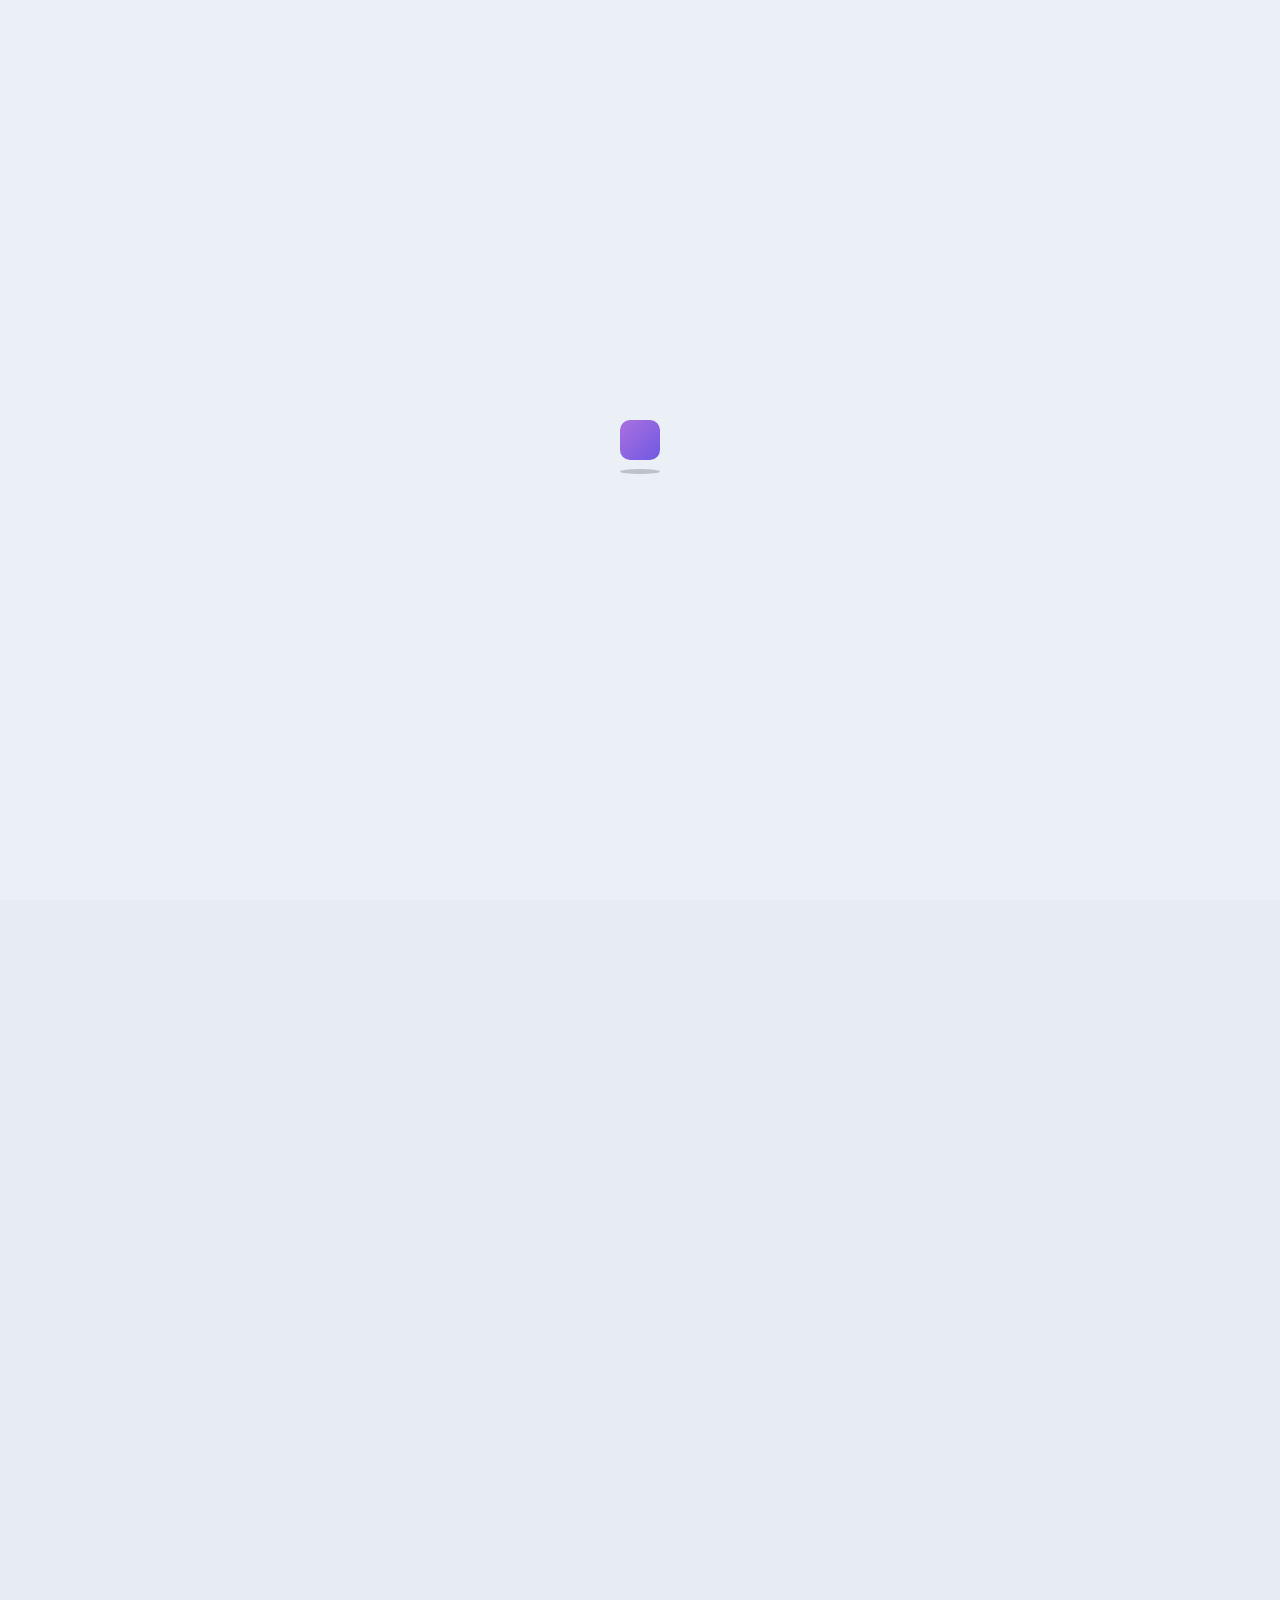
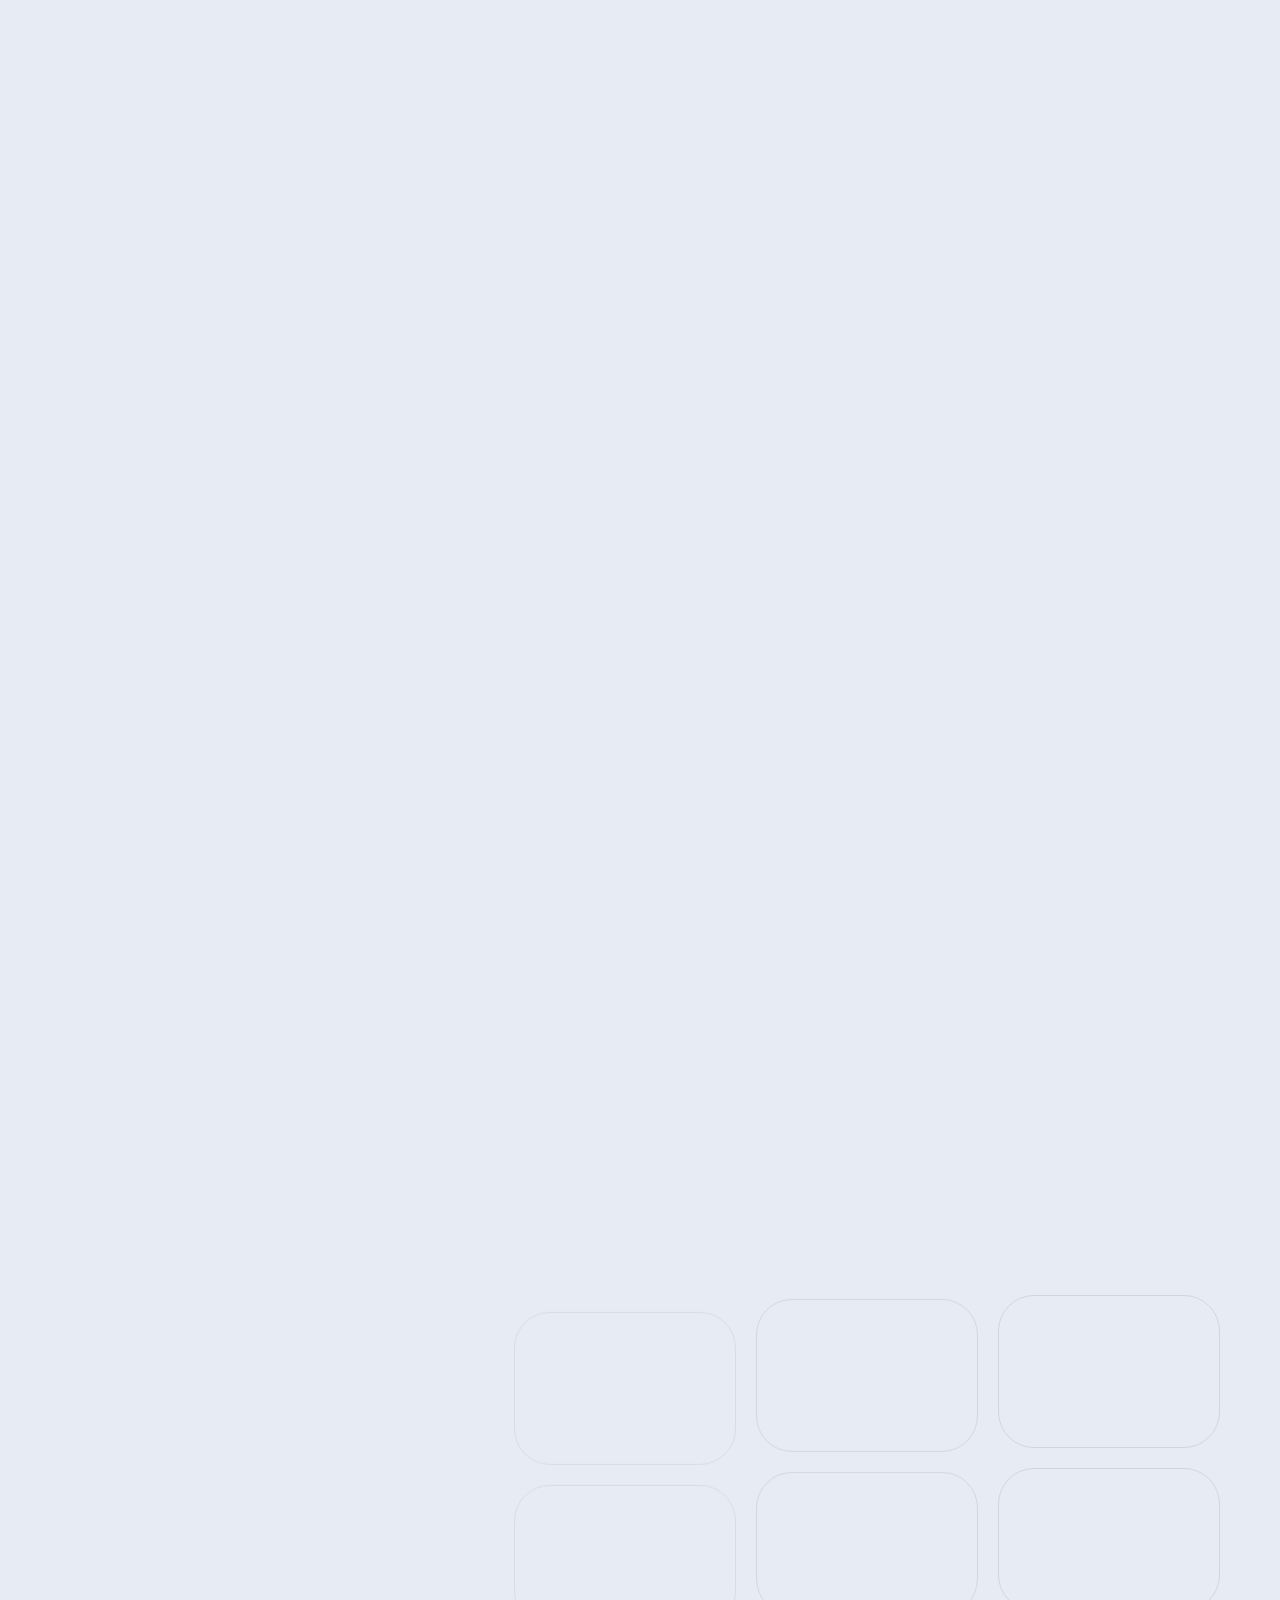
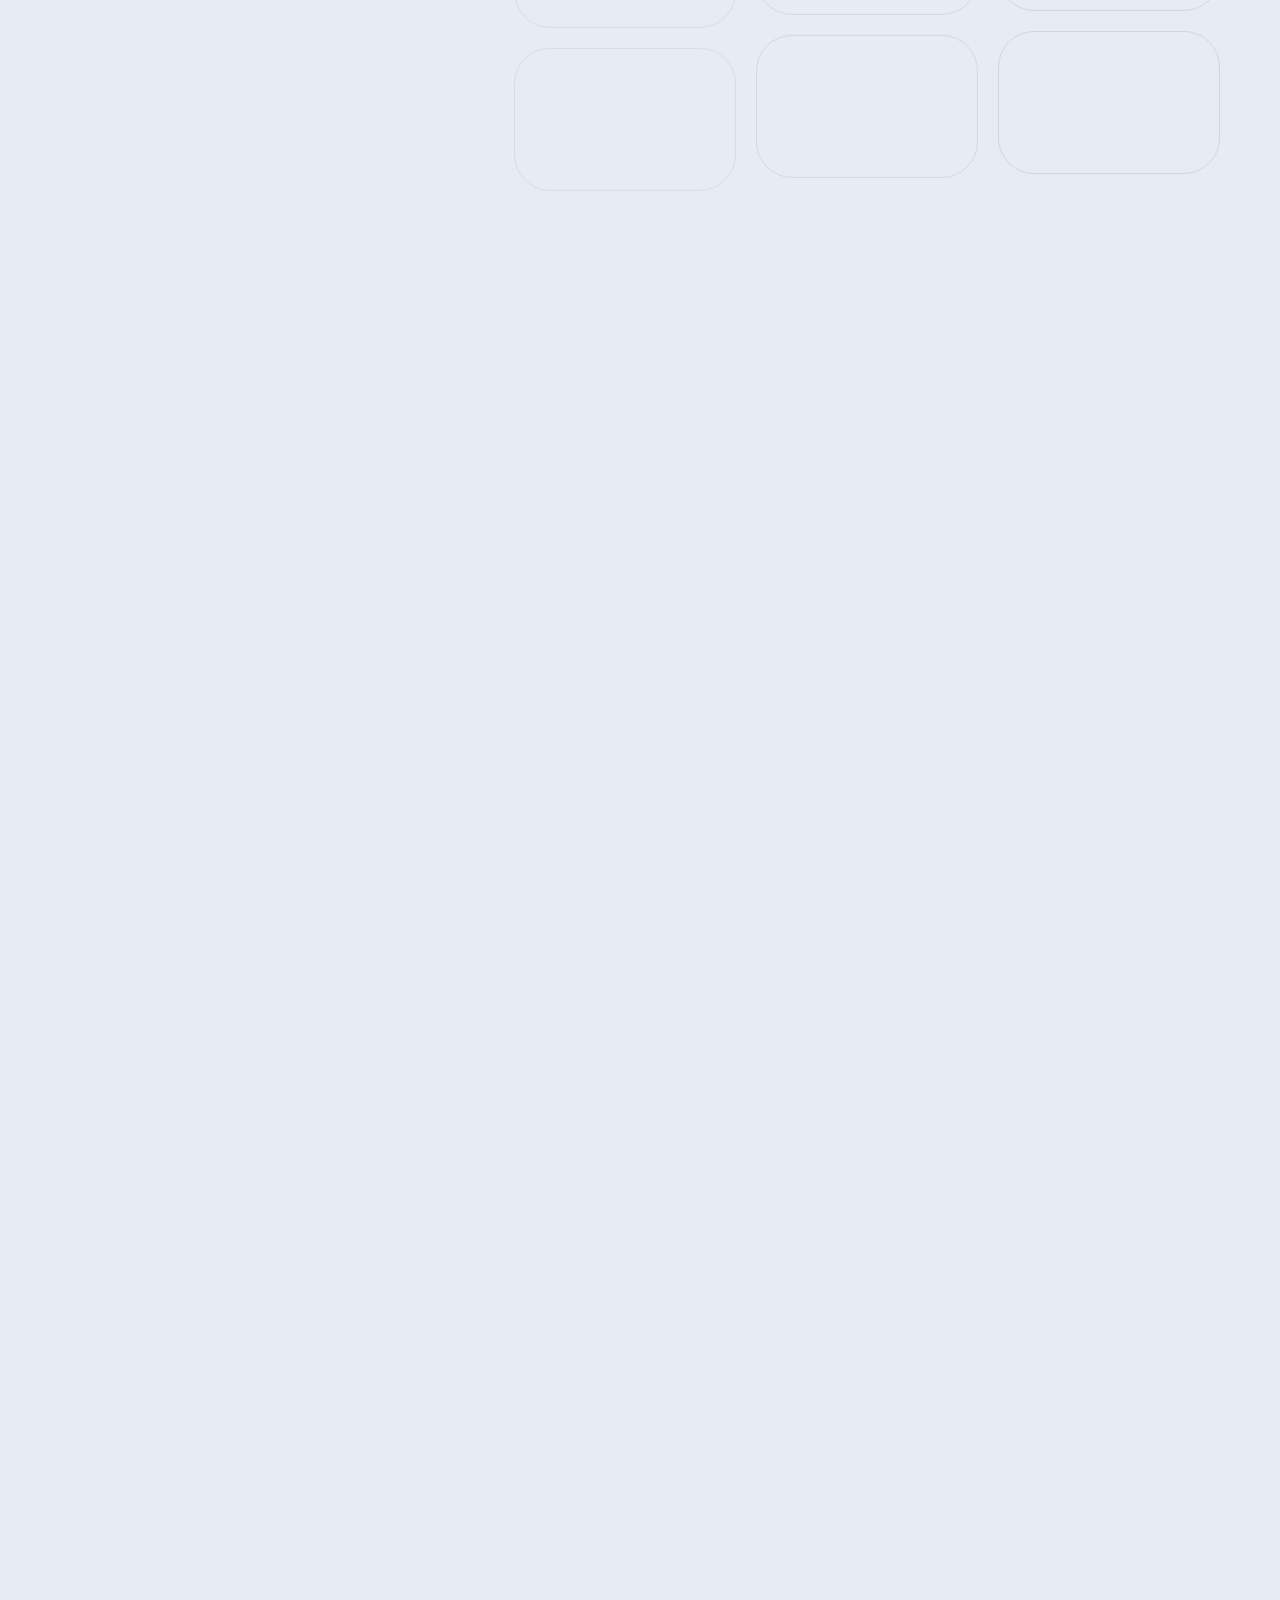
==== commit 9bccfd00: "Add Aarna Infra Developers App and Open Plots App to featured projects" ====
--- a/vineetha's_portfolio/index.html
+++ b/vineetha's_portfolio/index.html
@@ -330,16 +330,16 @@
                 </figcaption>
               </figure>
 
-              <!-- Project 3: Aid Website -->
+              <!-- Project 4: Aid Website -->
               <figure class="col-12 col-md-6 gallery__item grid-item animate-card-2" itemprop="associatedMedia"
                 itemscope itemtype="https://aarnainfradevelopers.in/">
-                <a href="https://aarnainfradevelopers.in/" data-image="img/It solutions.webp" class="solutions-thumb"
+                <a href="https://aarnainfradevelopers.in/" data-image="img/aid.png" class="solutions-thumb"
                   itemprop="contentUrl" data-size="1400x1400" target="_blank" rel="noopener noreferrer"
                   data-external="true">
                   <img src="img/aid.png" class="solutions-thumb" itemprop="thumbnail"
                     alt="Aarna Infra Developers — Full Stack Development" style="width:100%; height:400px; object-fit:cover;">
                 </a>
-              <figcaption class="gallery__descr" itemprop="caption description">
+                <figcaption class="gallery__descr" itemprop="caption description">
                   <h5>Aarna Infra Developers — Full Stack Development</h5>
                   <div class="card__tags d-flex flex-wrap">
                     <span class="rounded-tag opposite">Aarna Infra Developers</span>
@@ -349,14 +349,44 @@
                     <a href="https://aarnainfradevelopers.in/" target="_blank" rel="noopener noreferrer">Visit website</a>
                   </p>
                 </figcaption>
-              </figure> <figcaption class="gallery__descr" itemprop="caption description">
-                  <h5>Aarna Infra Developers — Full Stack Development</h5>
+              </figure>
+
+              <!-- Project 5: Aarna Infra Developers App -->
+              <figure class="col-12 col-md-6 gallery__item grid-item animate-card-2" itemprop="associatedMedia"
+                itemscope itemtype="#">
+                <a href="#" data-image="img/aid.png" class="solutions-thumb"
+                  itemprop="contentUrl" data-size="1400x1400" target="_blank" rel="noopener noreferrer"
+                  data-external="true">
+                  <img src="img/aid.png" class="solutions-thumb" itemprop="thumbnail"
+                    alt="Aarna Infra Developers App" style="width:100%; height:400px; object-fit:cover;">
+                </a>
+                <figcaption class="gallery__descr" itemprop="caption description">
+                  <h5>Aarna Infra Developers App</h5>
                   <div class="card__tags d-flex flex-wrap">
-                    <span class="rounded-tag opposite">Aarna Infra Developers</span>
-                    <span class="rounded-tag opposite">web Development</span>
+                    <span class="rounded-tag opposite">Aarna Infra Developers App</span>
+                    <span class="rounded-tag opposite">Android Application programming</span>
                   </div>
-                  <p class="small">Hyderabad, India — Complete full stack web application with modern UI/UX design.
-                    <a href="https://aarnainfradevelopers.in/" target="_blank" rel="noopener noreferrer">Visit website</a>
+                  <p class="small">Hyderabad, India — Real estate App.
+                  </p>
+                </figcaption>
+              </figure>
+
+              <!-- Project 6: Open Plots and Villas App -->
+              <figure class="col-12 col-md-6 gallery__item grid-item animate-card-2" itemprop="associatedMedia"
+                itemscope itemtype="#">
+                <a href="#" data-image="img/aid.png" class="solutions-thumb"
+                  itemprop="contentUrl" data-size="1400x1400" target="_blank" rel="noopener noreferrer"
+                  data-external="true">
+                  <img src="img/aid.png" class="solutions-thumb" itemprop="thumbnail"
+                    alt="Open Plots and Villas App" style="width:100%; height:400px; object-fit:cover;">
+                </a>
+                <figcaption class="gallery__descr" itemprop="caption description">
+                  <h5>Open Plots and Villas App</h5>
+                  <div class="card__tags d-flex flex-wrap">
+                    <span class="rounded-tag opposite">Open Plots and Villas App</span>
+                    <span class="rounded-tag opposite">Android Application programming</span>
+                  </div>
+                  <p class="small">Hyderabad, India — Real estate App.
                   </p>
                 </figcaption>
               </figure>
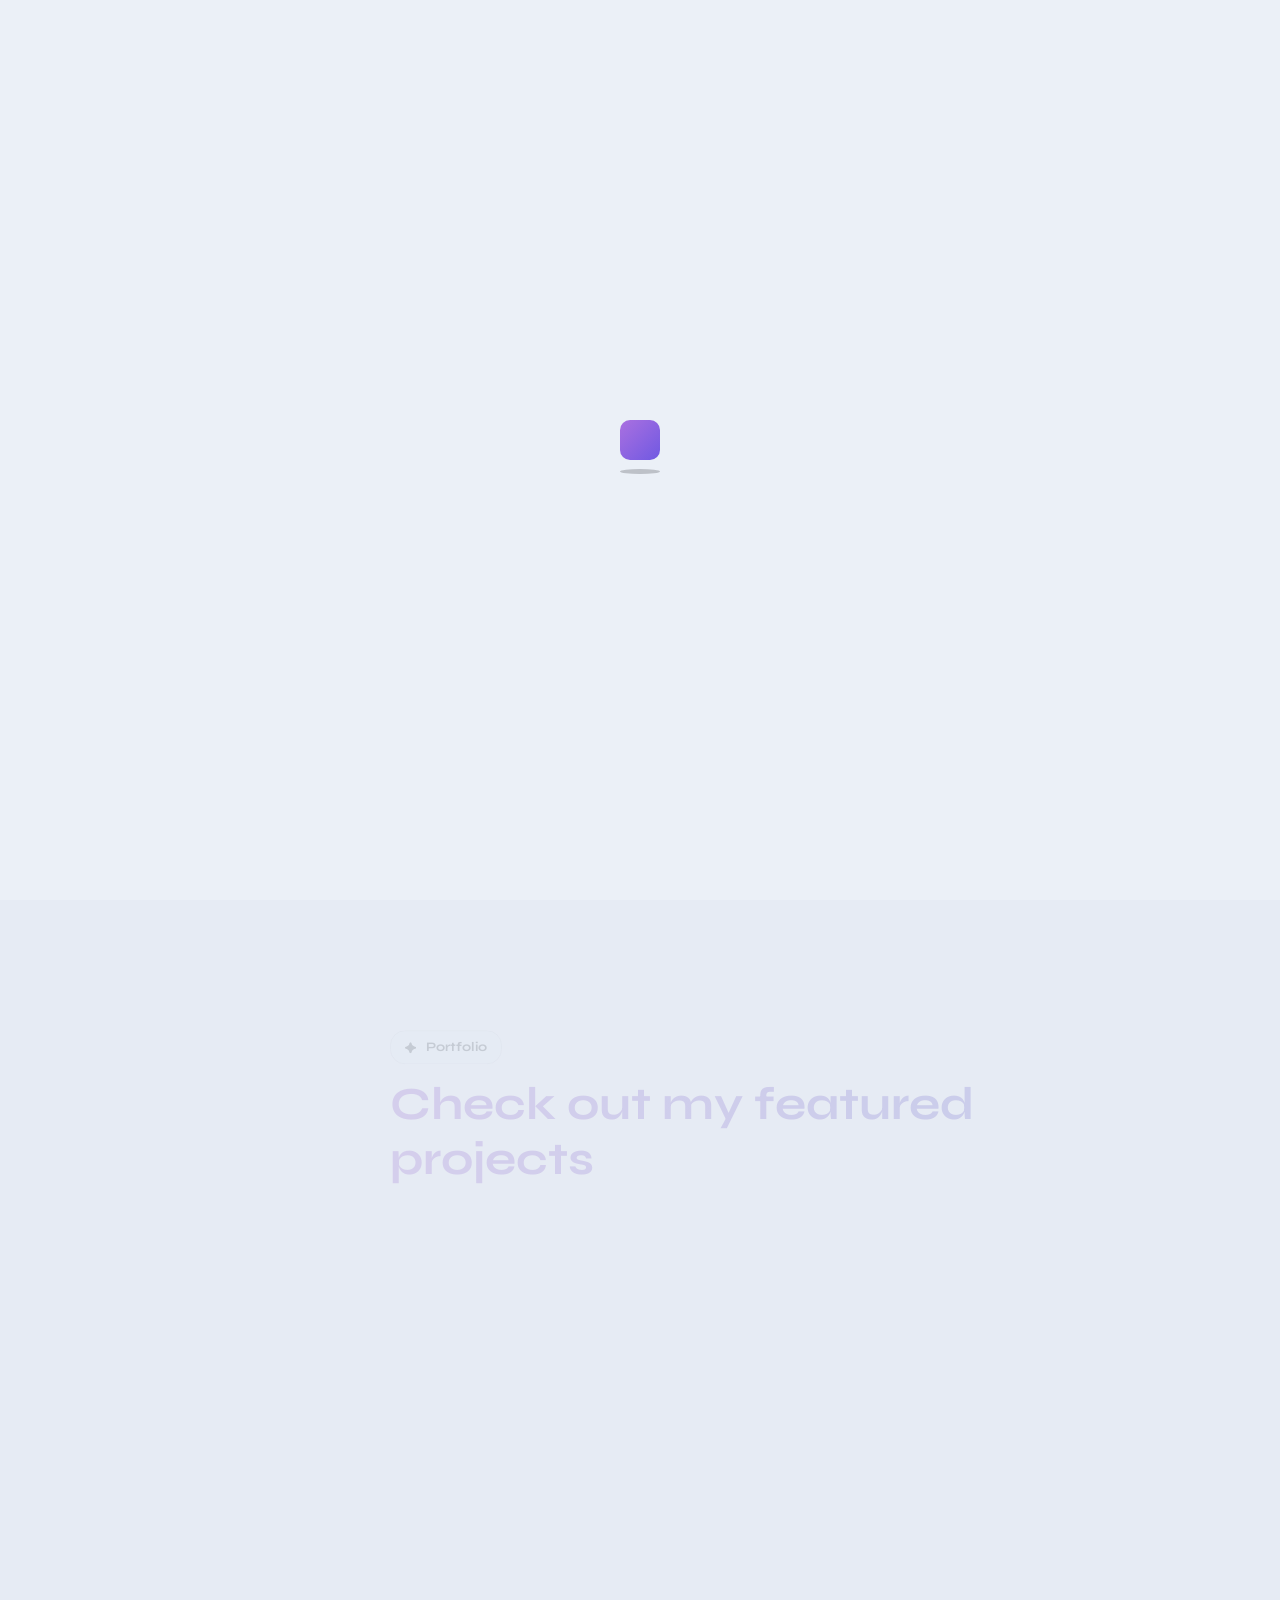
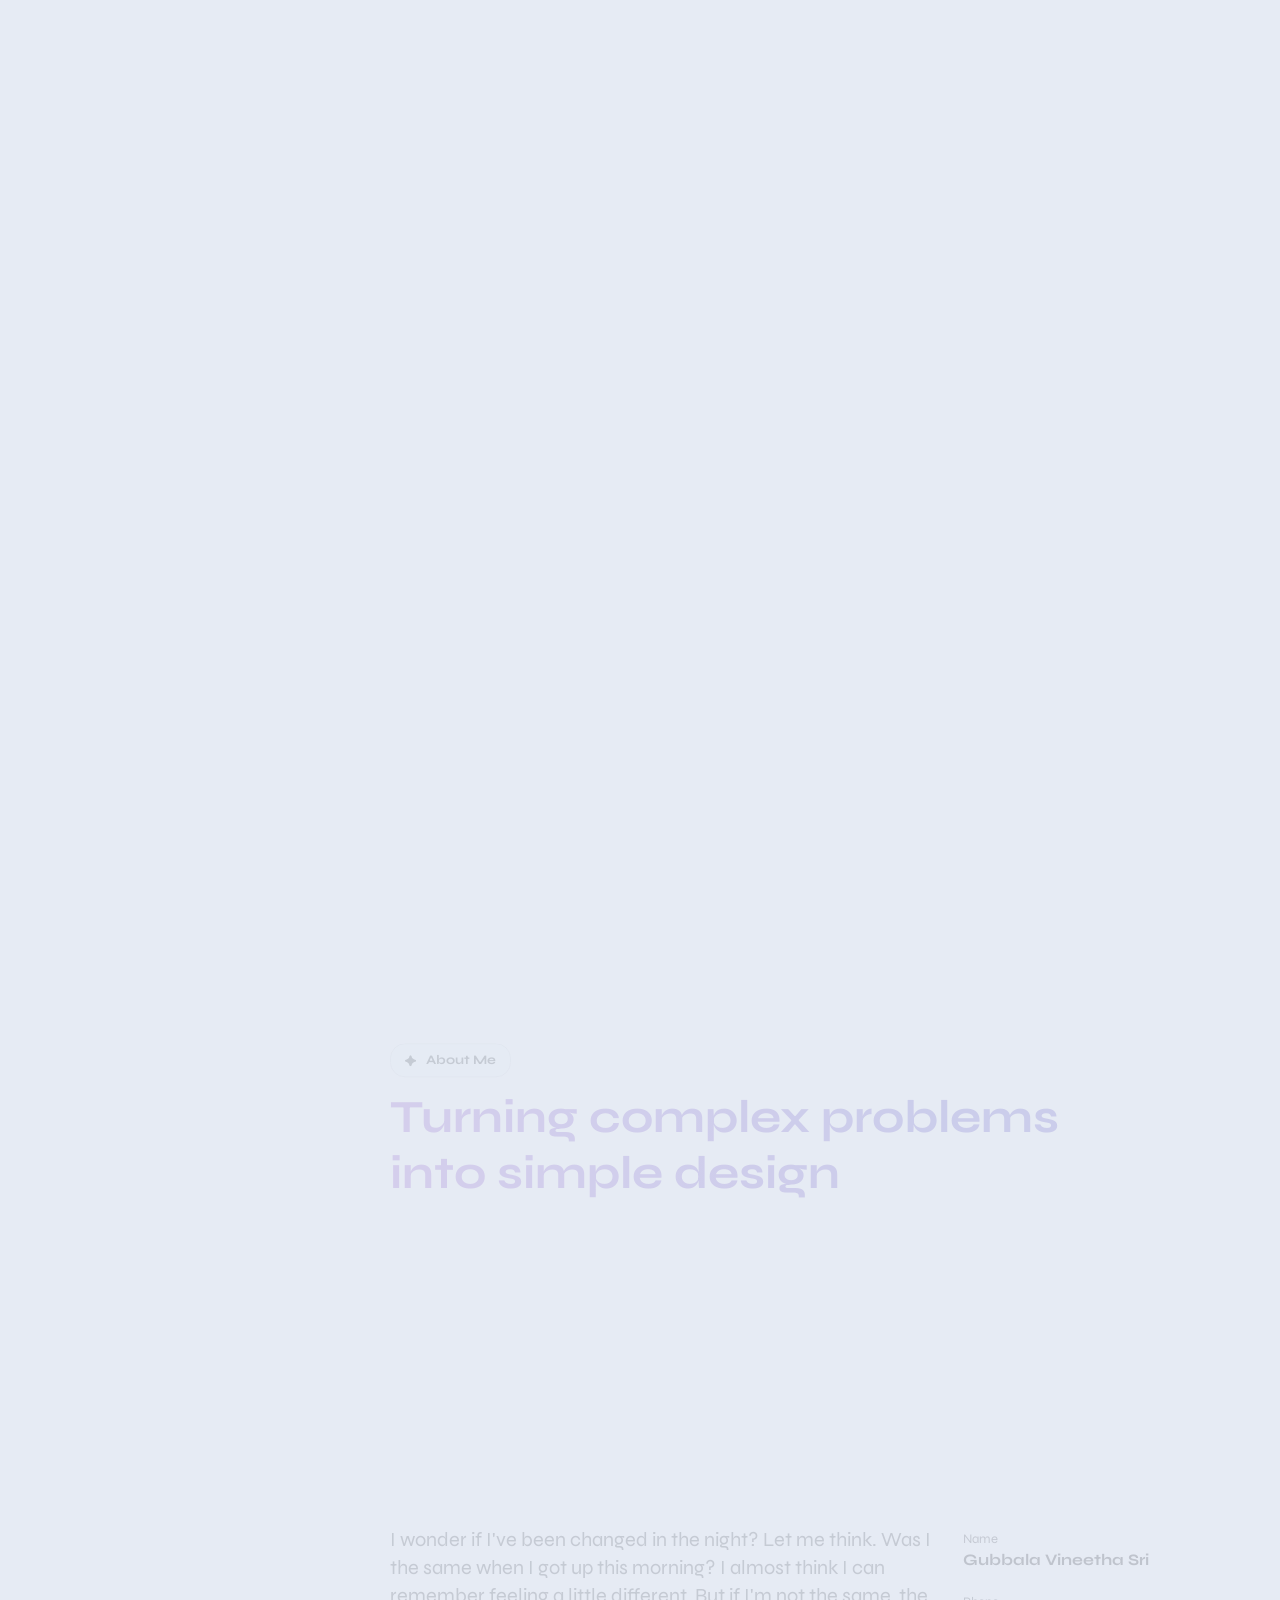
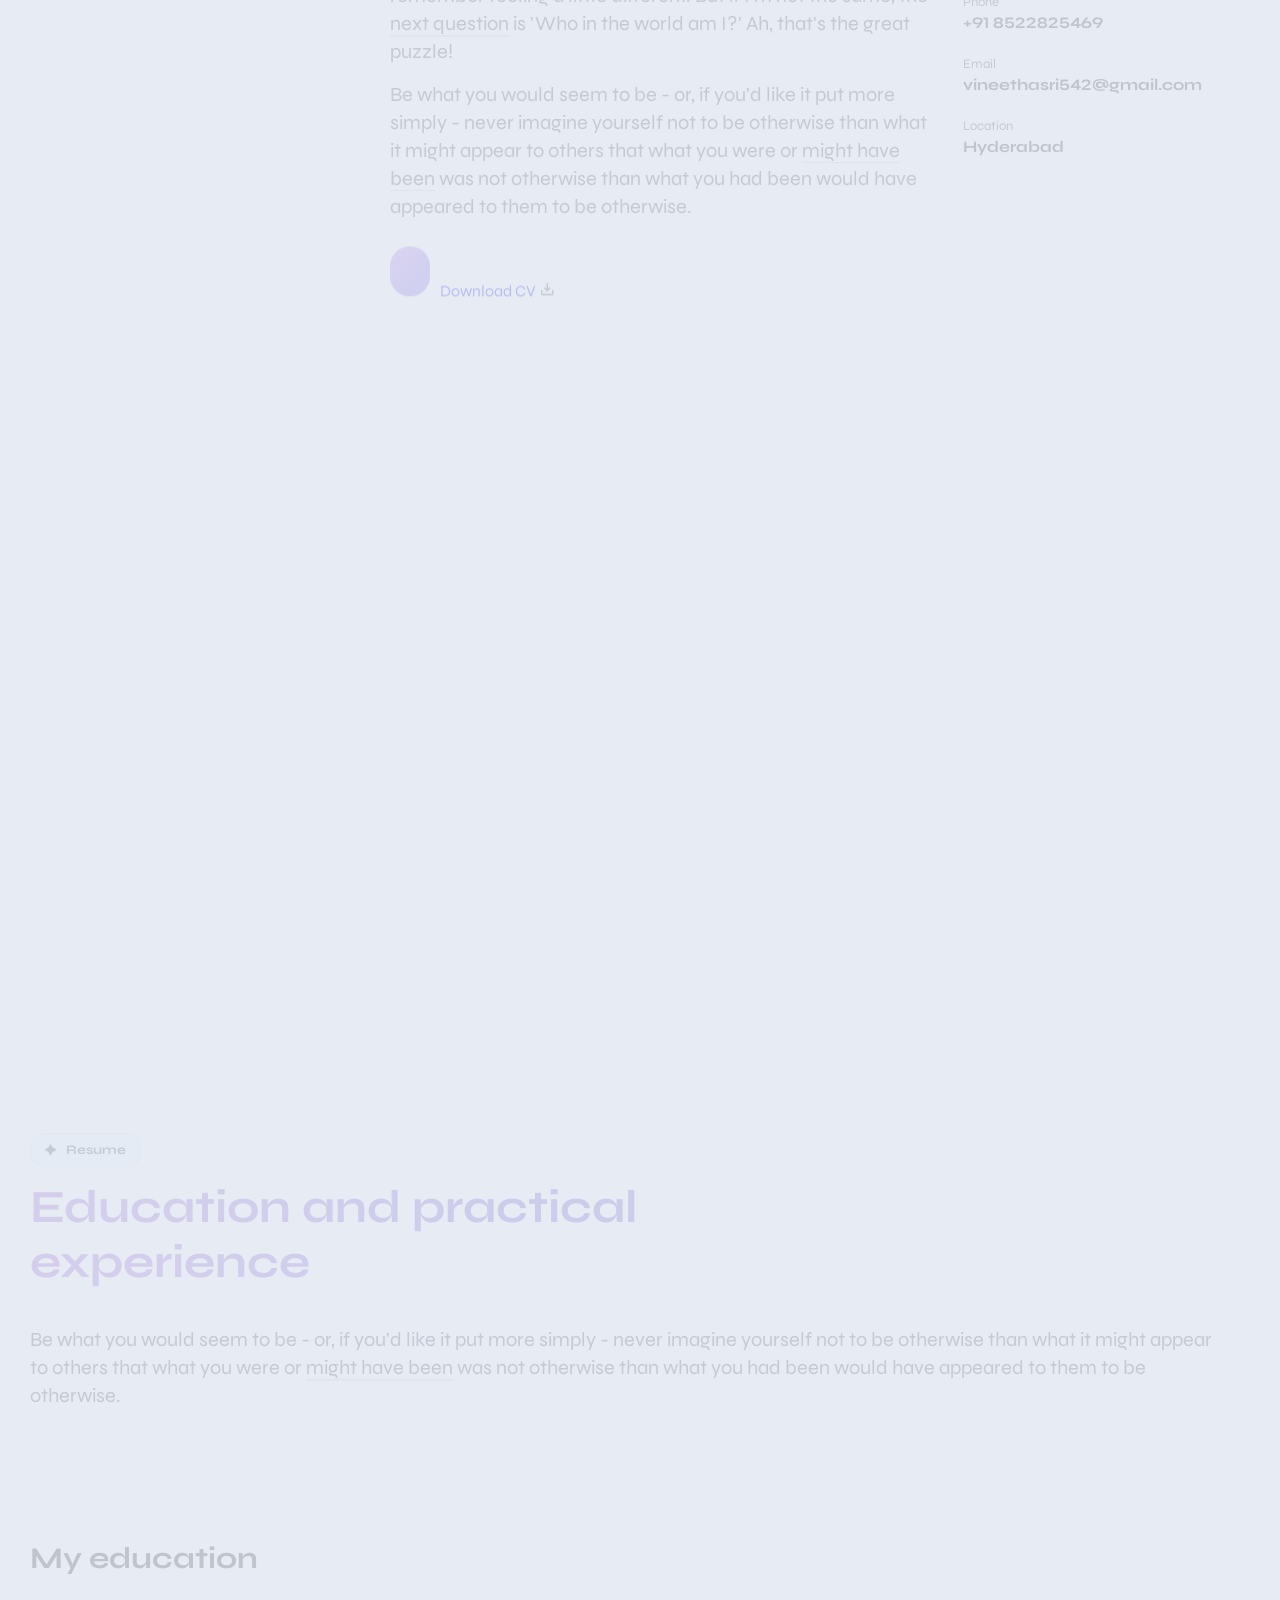
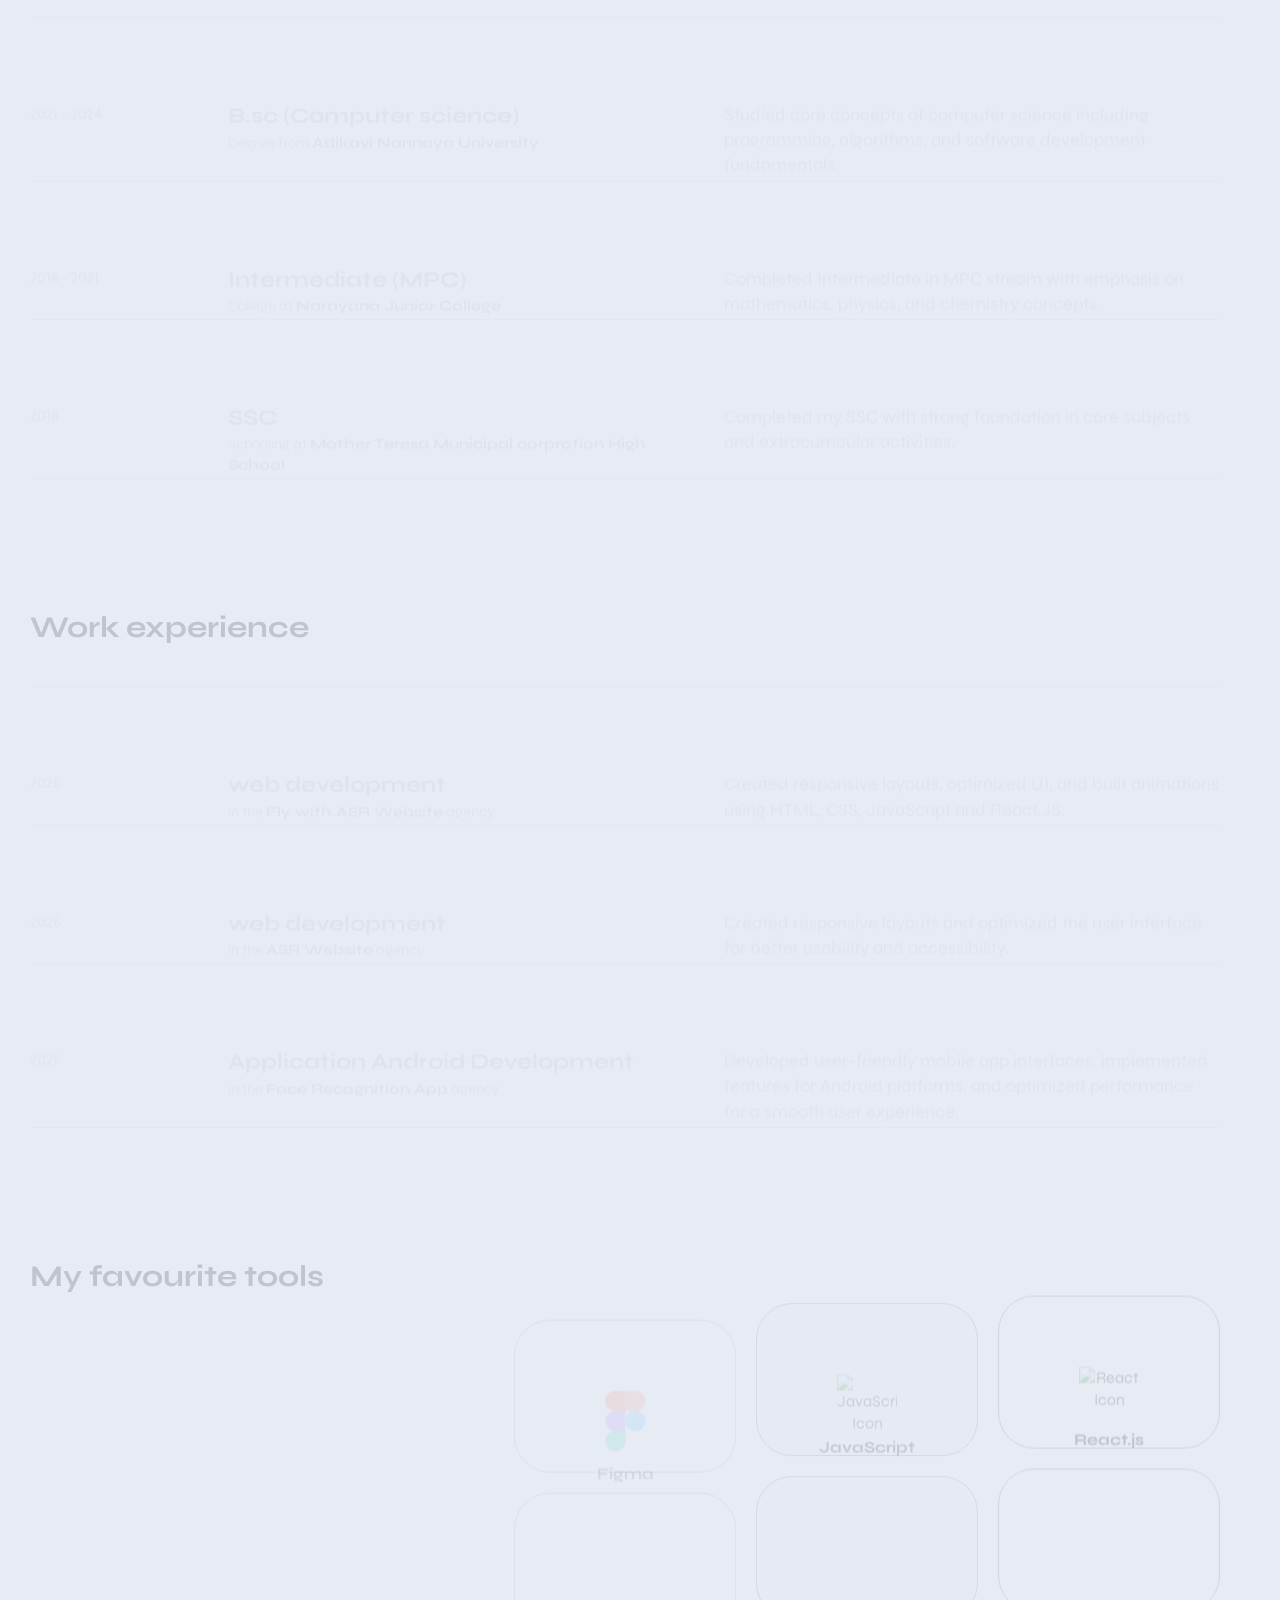
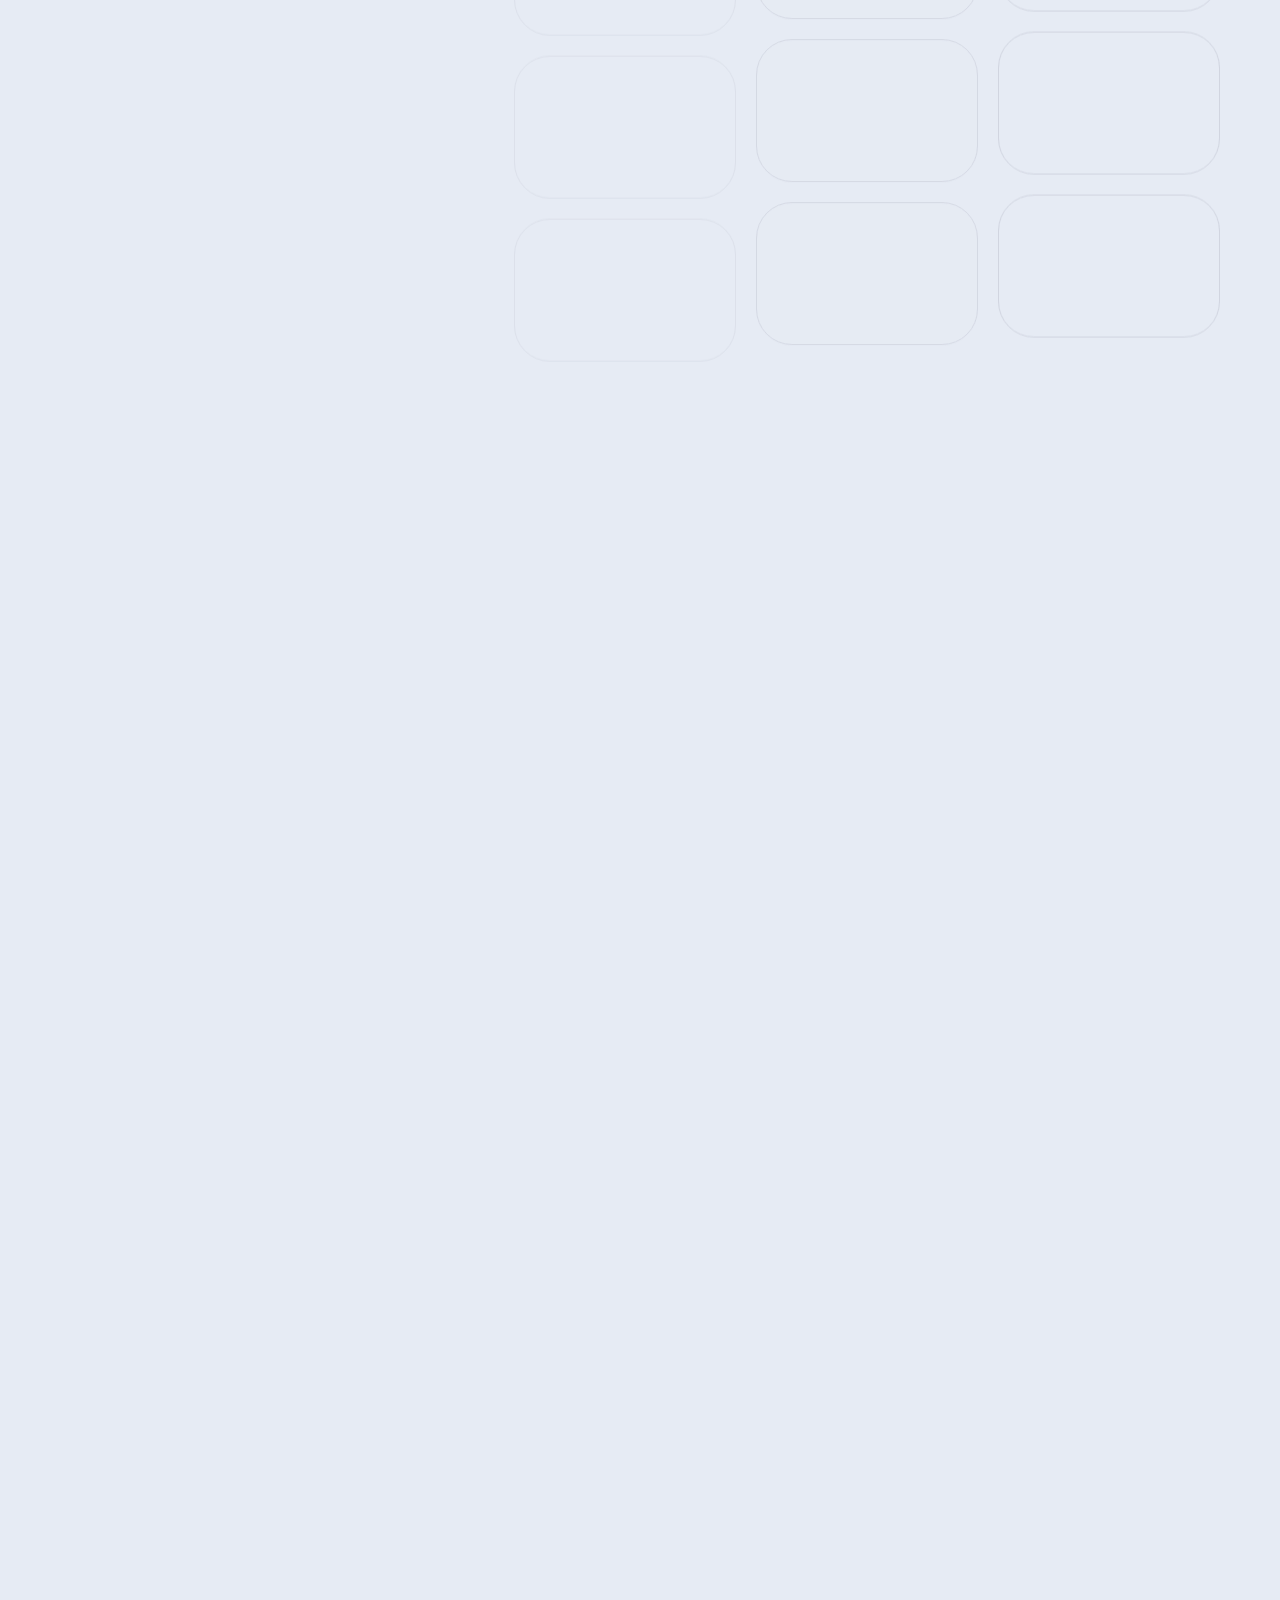
==== commit 9f2473c2: "Update skills: Add React Native, Node.js, Next.js, SQL Server, Tailwind CSS, TypeScript and remove G" ====
--- a/vineetha's_portfolio/index.html
+++ b/vineetha's_portfolio/index.html
@@ -299,7 +299,7 @@
                 <figcaption class="gallery__descr" itemprop="caption description">
                   <h5>ASR Digital — Full Stack Development</h5>
                   <div class="card__tags d-flex flex-wrap">
-                    <span class="rounded-tag opposite">ASR Digital Solutions Project</span>
+                    <span class="rounded-tag opposite">ASR Digital Solutions</span>
                     <span class="rounded-tag opposite">web Development</span>
                   </div>
                   <p class="small">Hyderabad, India — Complete full stack web application with modern UI/UX design.
@@ -311,14 +311,14 @@
               <!-- Project 3: Music player -->
               <figure class="col-12 col-md-6 gallery__item grid-item animate-card-2" itemprop="associatedMedia"
                 itemscope itemtype="https://play.google.com/store/apps/details?id=com.asrdigi.identfaceapp&hl=en_IN">
-                <a href="https://play.google.com/store/apps/details?id=com.asrdigi.identfaceapp&hl=en_IN"
-                  img/It solutions.webp" class="solutions-thumb" itemprop="contentUrl" data-size="1400x1400"
-                  target="_blank" rel="noopener noreferrer" data-external="true">
+                <a href="https://play.google.com/store/apps/details?id=com.asrdigi.identfaceapp&hl=en_IN" img/It
+                  solutions.webp" class="solutions-thumb" itemprop="contentUrl" data-size="1400x1400" target="_blank"
+                  rel="noopener noreferrer" data-external="true">
                   <img src="img/asr face app.png" class="solutions-thumb" itemprop="thumbnail"
                     alt="ASR Website Full Stack Development" style="width:100%; height:400px; object-fit:cover;">
                 </a>
                 <figcaption class="gallery__descr" itemprop="caption description">
-                  <h5>ASR face app  — Full Stack Development</h5>
+                  <h5>ASR face app — Full Stack Development</h5>
                   <div class="card__tags d-flex flex-wrap">
                     <span class="rounded-tag opposite">ASRFace Attendance App</span>
                     <span class="rounded-tag opposite">Android app development</span>
@@ -337,7 +337,8 @@
                   itemprop="contentUrl" data-size="1400x1400" target="_blank" rel="noopener noreferrer"
                   data-external="true">
                   <img src="img/aid.png" class="solutions-thumb" itemprop="thumbnail"
-                    alt="Aarna Infra Developers — Full Stack Development" style="width:100%; height:400px; object-fit:cover;">
+                    alt="Aarna Infra Developers — Full Stack Development"
+                    style="width:100%; height:400px; object-fit:cover;">
                 </a>
                 <figcaption class="gallery__descr" itemprop="caption description">
                   <h5>Aarna Infra Developers — Full Stack Development</h5>
@@ -346,7 +347,8 @@
                     <span class="rounded-tag opposite">web Development</span>
                   </div>
                   <p class="small">Hyderabad, India — Complete full stack web application with modern UI/UX design.
-                    <a href="https://aarnainfradevelopers.in/" target="_blank" rel="noopener noreferrer">Visit website</a>
+                    <a href="https://aarnainfradevelopers.in/" target="_blank" rel="noopener noreferrer">Visit
+                      website</a>
                   </p>
                 </figcaption>
               </figure>
@@ -354,17 +356,16 @@
               <!-- Project 5: Aarna Infra Developers App -->
               <figure class="col-12 col-md-6 gallery__item grid-item animate-card-2" itemprop="associatedMedia"
                 itemscope itemtype="#">
-                <a href="#" data-image="img/aid.png" class="solutions-thumb"
-                  itemprop="contentUrl" data-size="1400x1400" target="_blank" rel="noopener noreferrer"
-                  data-external="true">
-                  <img src="img/aid.png" class="solutions-thumb" itemprop="thumbnail"
+                <a href="#" data-image="img/aid.png" class="solutions-thumb" itemprop="contentUrl" data-size="1400x1400"
+                  target="_blank" rel="noopener noreferrer" data-external="true">
+                  <img src="img/aid app.png" class="solutions-thumb" itemprop="thumbnail"
                     alt="Aarna Infra Developers App" style="width:100%; height:400px; object-fit:cover;">
                 </a>
                 <figcaption class="gallery__descr" itemprop="caption description">
                   <h5>Aarna Infra Developers App</h5>
                   <div class="card__tags d-flex flex-wrap">
                     <span class="rounded-tag opposite">Aarna Infra Developers App</span>
-                    <span class="rounded-tag opposite">Android Application programming</span>
+                    <span class="rounded-tag opposite">Android App development</span>
                   </div>
                   <p class="small">Hyderabad, India — Real estate App.
                   </p>
@@ -374,17 +375,16 @@
               <!-- Project 6: Open Plots and Villas App -->
               <figure class="col-12 col-md-6 gallery__item grid-item animate-card-2" itemprop="associatedMedia"
                 itemscope itemtype="#">
-                <a href="#" data-image="img/aid.png" class="solutions-thumb"
-                  itemprop="contentUrl" data-size="1400x1400" target="_blank" rel="noopener noreferrer"
-                  data-external="true">
-                  <img src="img/aid.png" class="solutions-thumb" itemprop="thumbnail"
+                <a href="#" data-image="img/aid.png" class="solutions-thumb" itemprop="contentUrl" data-size="1400x1400"
+                  target="_blank" rel="noopener noreferrer" data-external="true">
+                  <img src="img/OPV app.png" class="solutions-thumb" itemprop="thumbnail"
                     alt="Open Plots and Villas App" style="width:100%; height:400px; object-fit:cover;">
                 </a>
                 <figcaption class="gallery__descr" itemprop="caption description">
                   <h5>Open Plots and Villas App</h5>
                   <div class="card__tags d-flex flex-wrap">
                     <span class="rounded-tag opposite">Open Plots and Villas App</span>
-                    <span class="rounded-tag opposite">Android Application programming</span>
+                    <span class="rounded-tag opposite">Android & IOS App Dev.</span>
                   </div>
                   <p class="small">Hyderabad, India — Real estate App.
                   </p>
@@ -428,7 +428,7 @@
             <!-- achievements single item -->
             <div class="achievements__item d-flex flex-column grid-item animate-card-3">
               <div class="achievements__card">
-                <p class="achievements__number">4</p>
+                <p class="achievements__number">6</p>
                 <p class="achievements__descr">Real Time Projects done</p>
               </div>
             </div>
@@ -844,13 +844,63 @@
           </div>
         </div>
 
-        <!-- Git -->
-        <div class="tools-cards__item d-flex grid-item-s animate-card-5">
-          <div class="tools-cards__card text-center">
-            <img class="tools-cards__icon animate-in-up"
-              src="https://cdn.jsdelivr.net/gh/devicons/devicon/icons/git/git-original.svg" alt="Git Icon" width="60"
+        <!-- React Native -->
+        <div class="tools-cards__item d-flex grid-item-s animate-card-5">
+          <div class="tools-cards__card text-center">
+            <img class="tools-cards__icon animate-in-up"
+              src="https://cdn.jsdelivr.net/gh/devicons/devicon/icons/react/react-original.svg" alt="React Native Icon" width="60"
               height="60">
-            <h6 class="tools-cards__caption animate-in-up mt-2">Git</h6>
+            <h6 class="tools-cards__caption animate-in-up mt-2">React Native</h6>
+          </div>
+        </div>
+
+        <!-- Node.js -->
+        <div class="tools-cards__item d-flex grid-item-s animate-card-5">
+          <div class="tools-cards__card text-center">
+            <img class="tools-cards__icon animate-in-up"
+              src="https://cdn.jsdelivr.net/gh/devicons/devicon/icons/nodejs/nodejs-original.svg" alt="Node.js Icon" width="60"
+              height="60">
+            <h6 class="tools-cards__caption animate-in-up mt-2">Node.js</h6>
+          </div>
+        </div>
+
+        <!-- Next.js -->
+        <div class="tools-cards__item d-flex grid-item-s animate-card-5">
+          <div class="tools-cards__card text-center">
+            <img class="tools-cards__icon animate-in-up"
+              src="https://cdn.jsdelivr.net/gh/devicons/devicon/icons/nextjs/nextjs-original.svg" alt="Next.js Icon" width="60"
+              height="60">
+            <h6 class="tools-cards__caption animate-in-up mt-2">Next.js</h6>
+          </div>
+        </div>
+
+        <!-- SQL Server -->
+        <div class="tools-cards__item d-flex grid-item-s animate-card-5">
+          <div class="tools-cards__card text-center">
+            <img class="tools-cards__icon animate-in-up"
+              src="https://cdn.jsdelivr.net/gh/devicons/devicon/icons/microsoftsqlserver/microsoftsqlserver-plain.svg" alt="SQL Server Icon" width="60"
+              height="60">
+            <h6 class="tools-cards__caption animate-in-up mt-2">SQL Server</h6>
+          </div>
+        </div>
+
+        <!-- Tailwind CSS -->
+        <div class="tools-cards__item d-flex grid-item-s animate-card-5">
+          <div class="tools-cards__card text-center">
+            <img class="tools-cards__icon animate-in-up"
+              src="https://cdn.jsdelivr.net/gh/devicons/devicon/icons/tailwindcss/tailwindcss-original.svg" alt="Tailwind CSS Icon" width="60"
+              height="60">
+            <h6 class="tools-cards__caption animate-in-up mt-2">Tailwind CSS</h6>
+          </div>
+        </div>
+
+        <!-- TypeScript -->
+        <div class="tools-cards__item d-flex grid-item-s animate-card-5">
+          <div class="tools-cards__card text-center">
+            <img class="tools-cards__icon animate-in-up"
+              src="https://cdn.jsdelivr.net/gh/devicons/devicon/icons/typescript/typescript-original.svg" alt="TypeScript Icon" width="60"
+              height="60">
+            <h6 class="tools-cards__caption animate-in-up mt-2">TypeScript</h6>
           </div>
         </div>
 
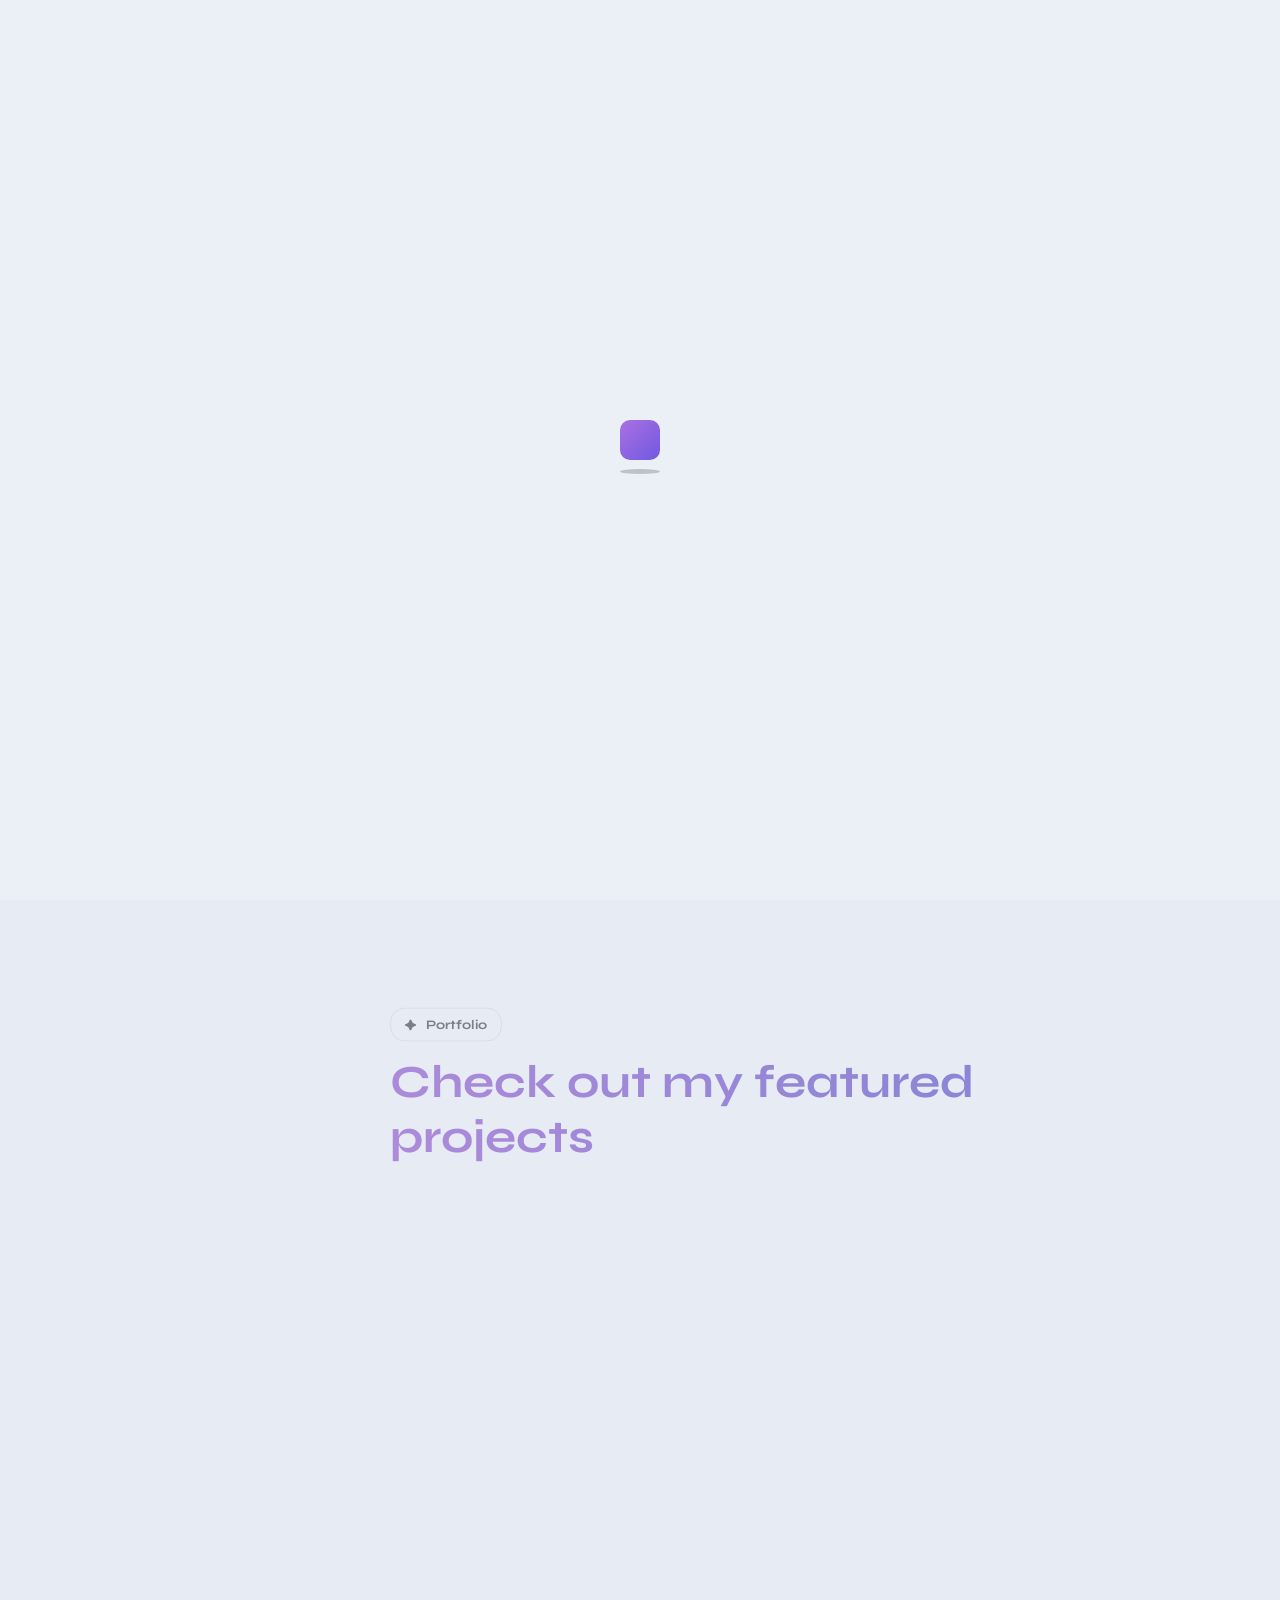
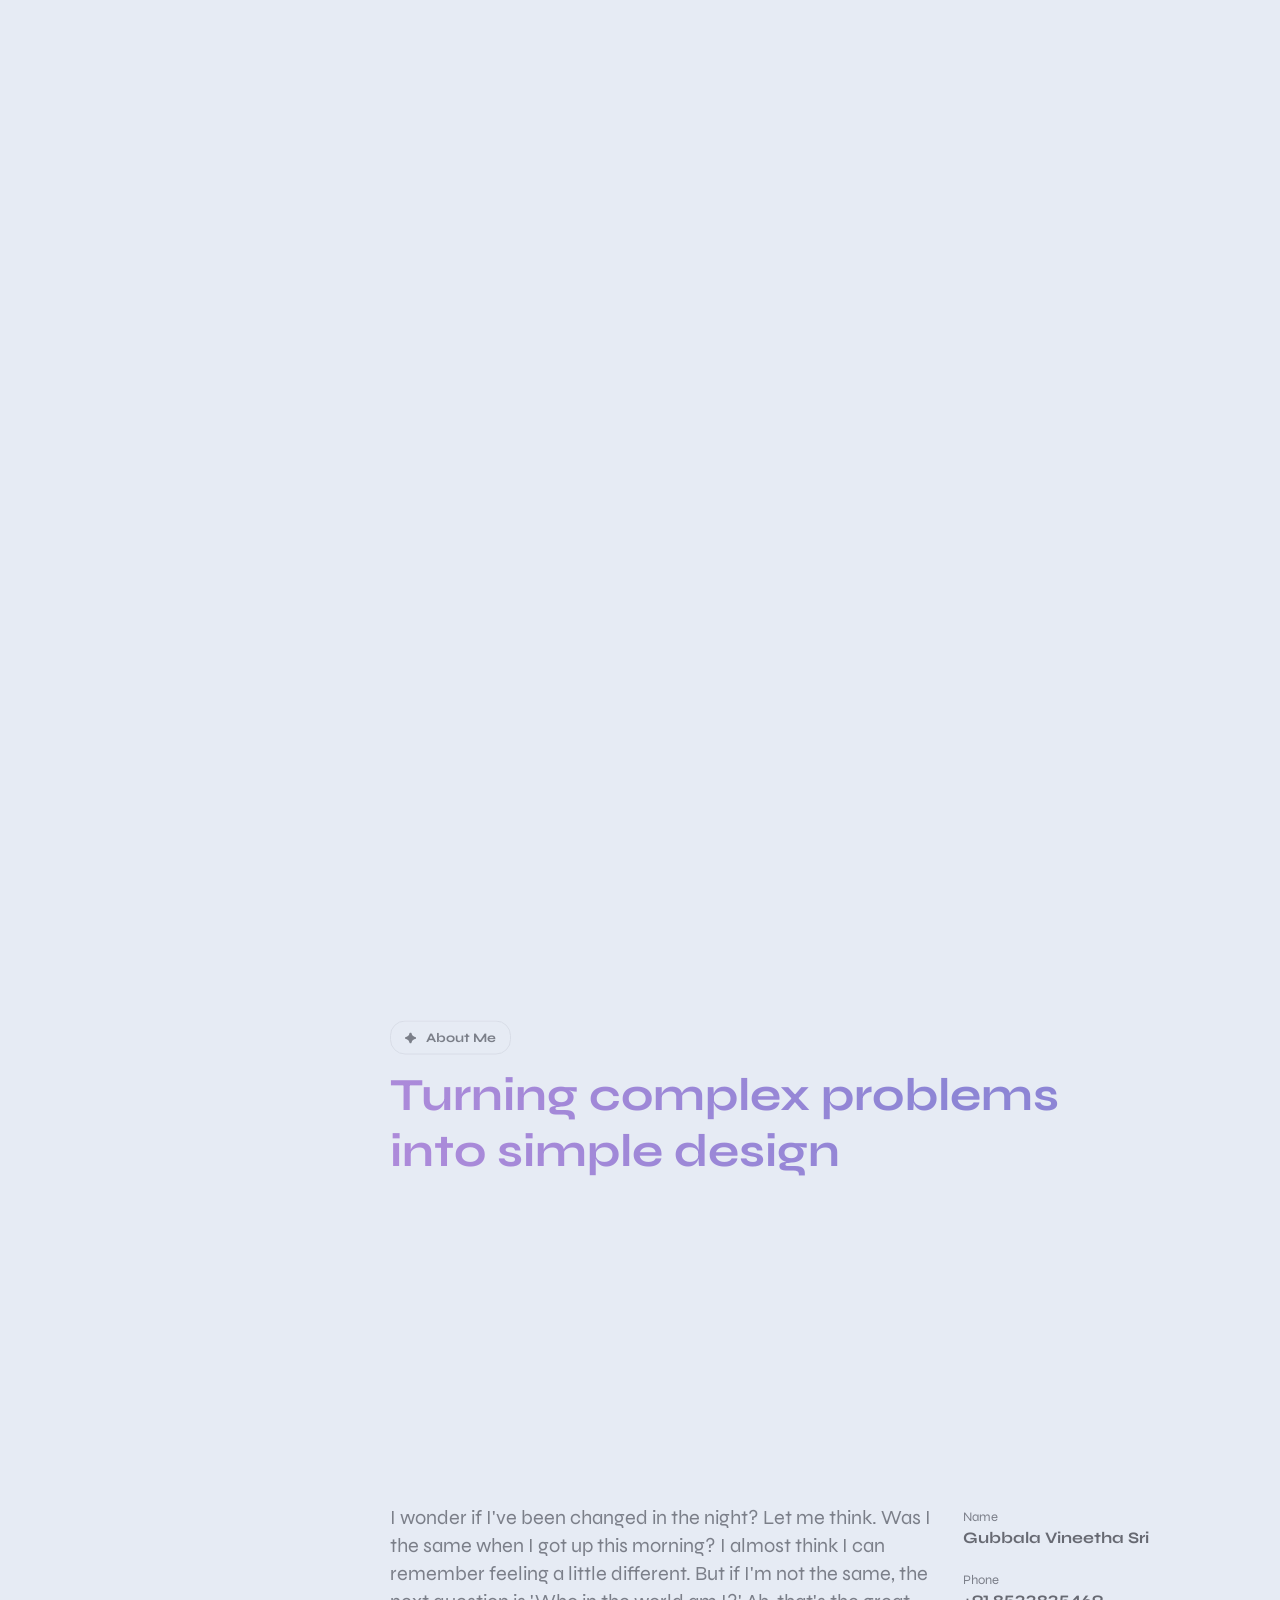
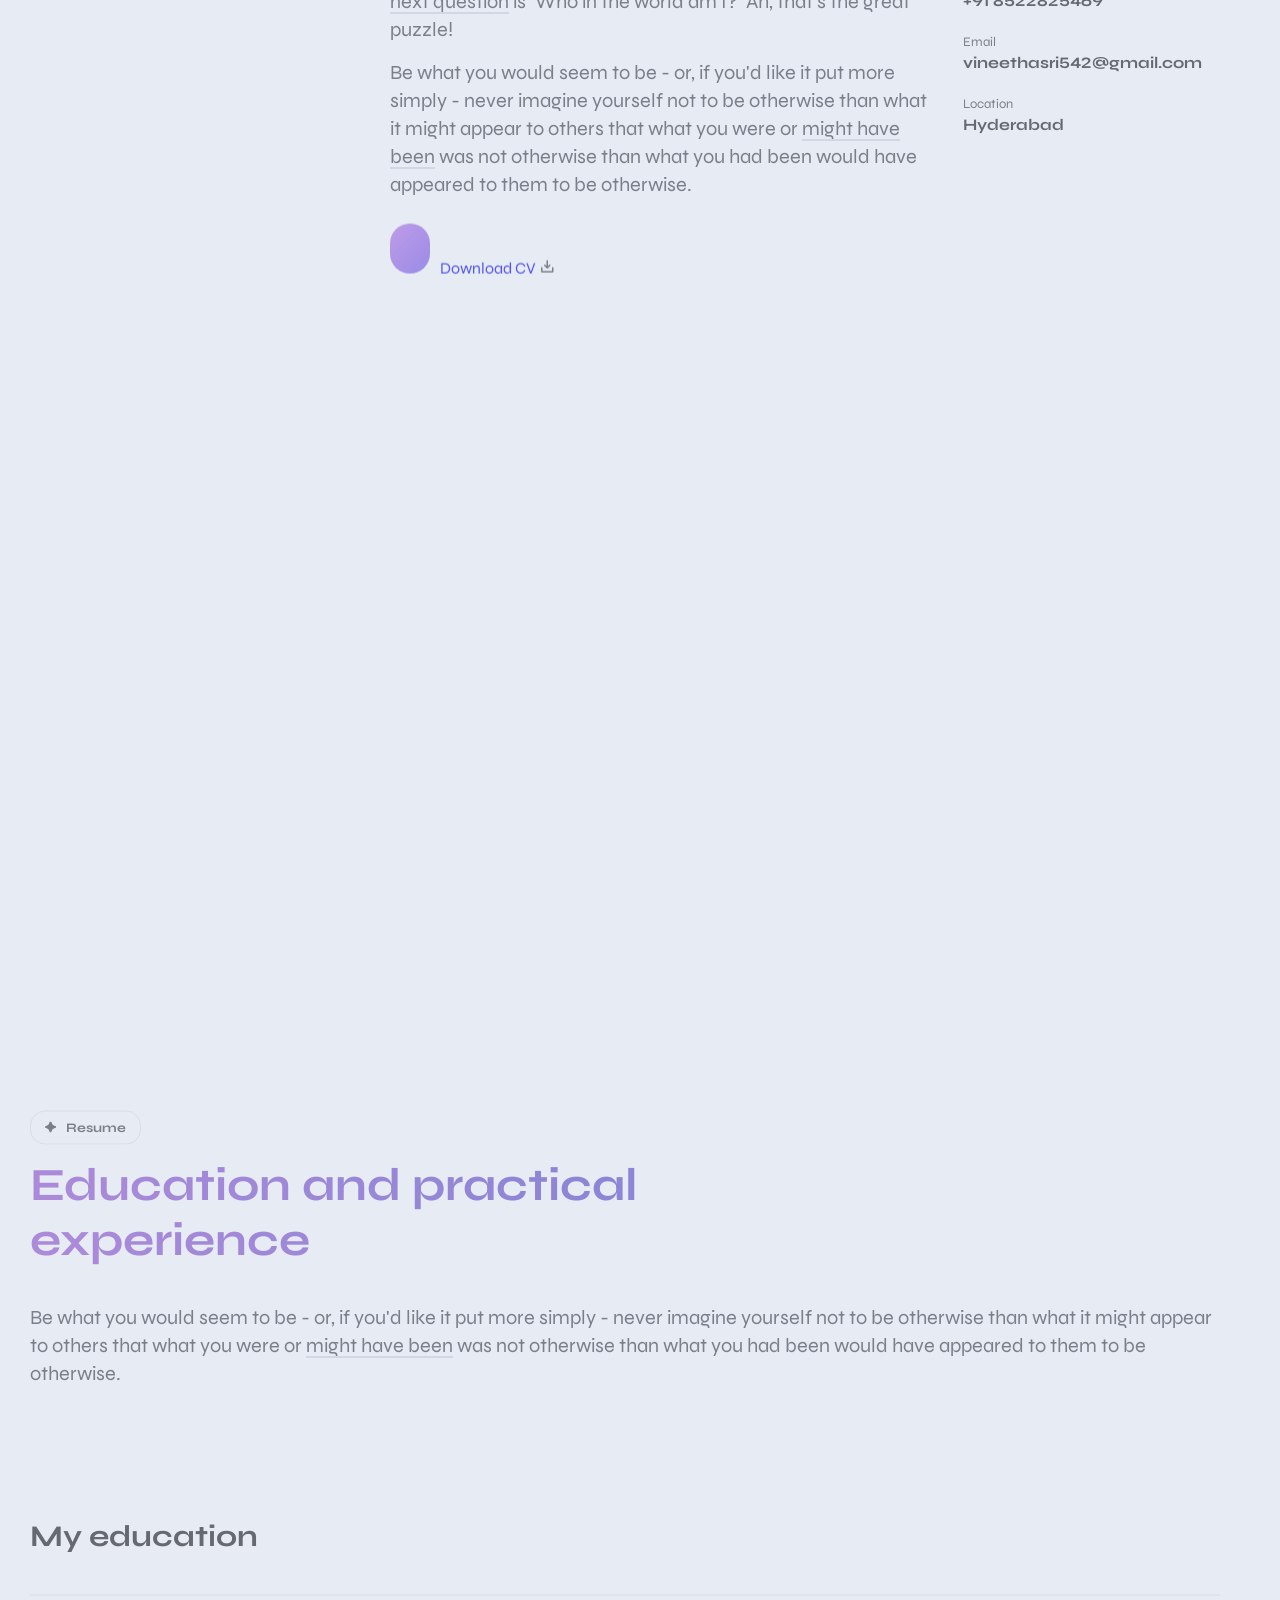
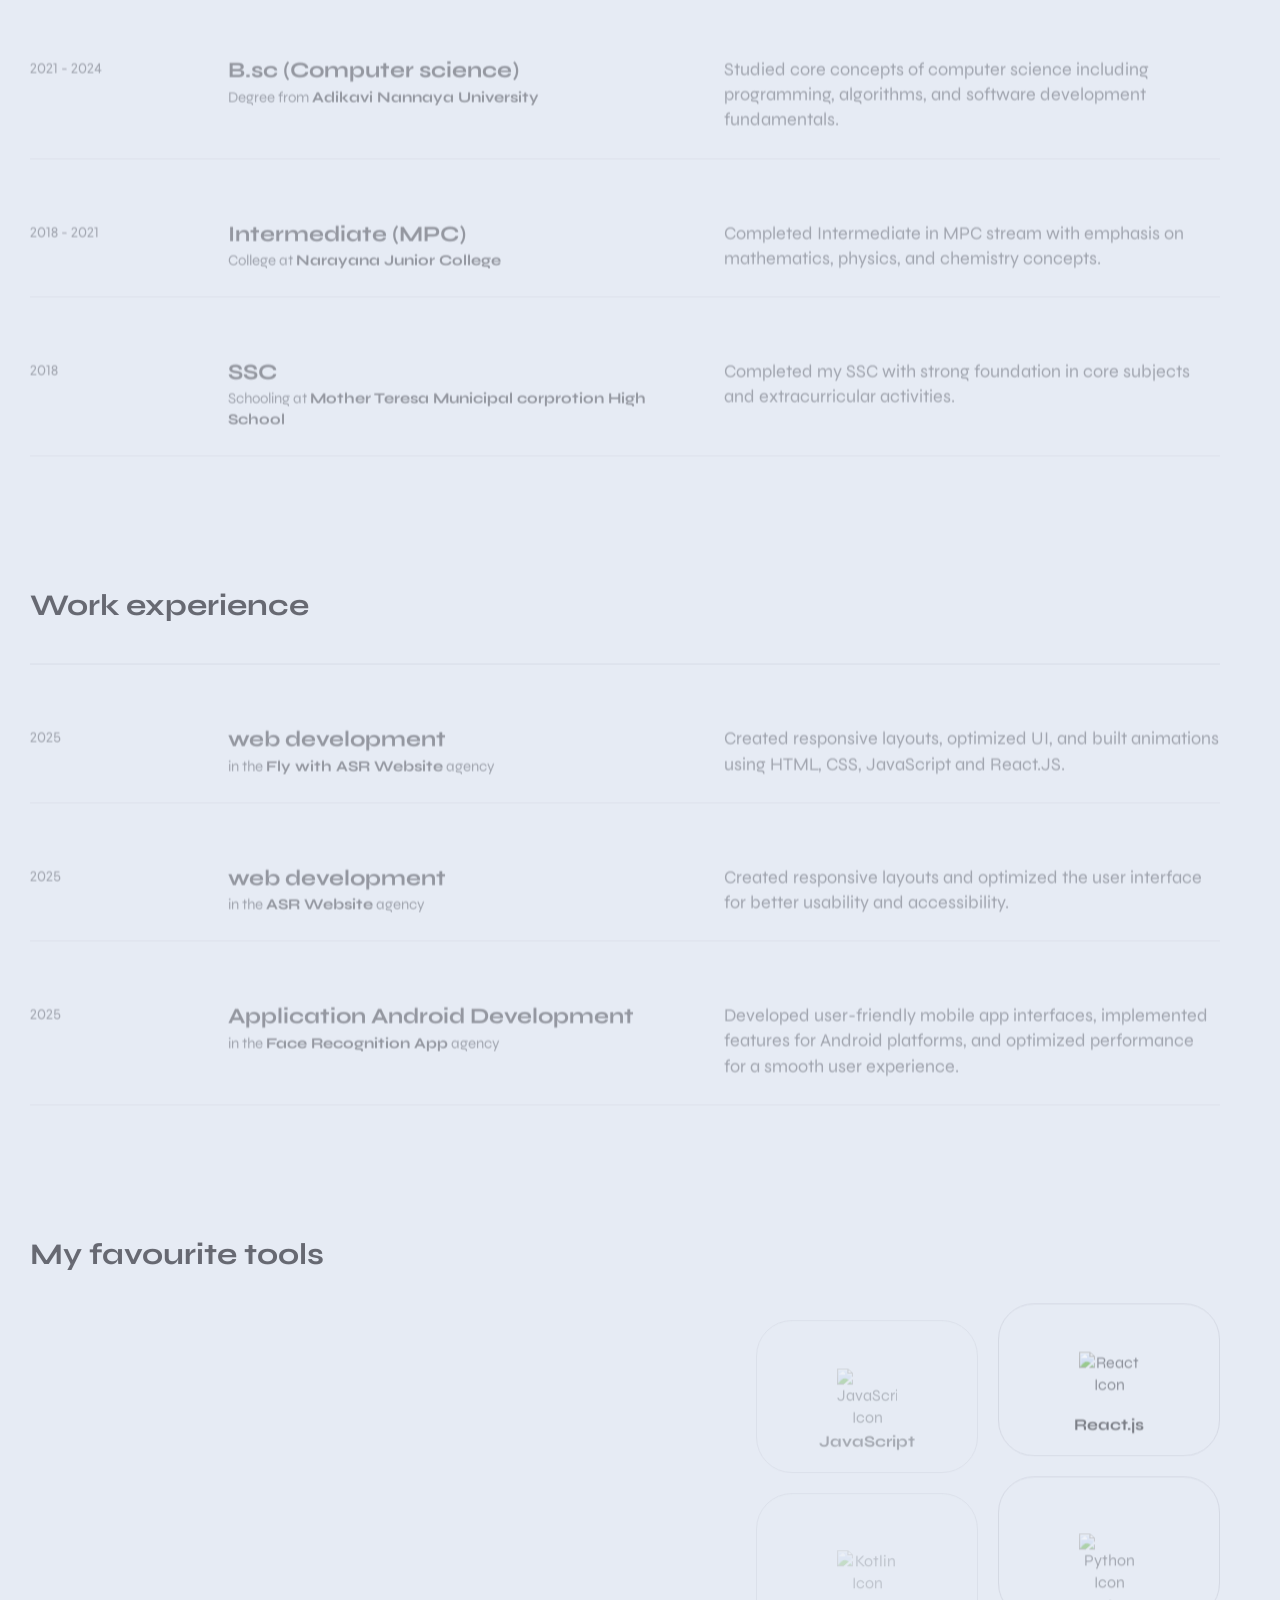
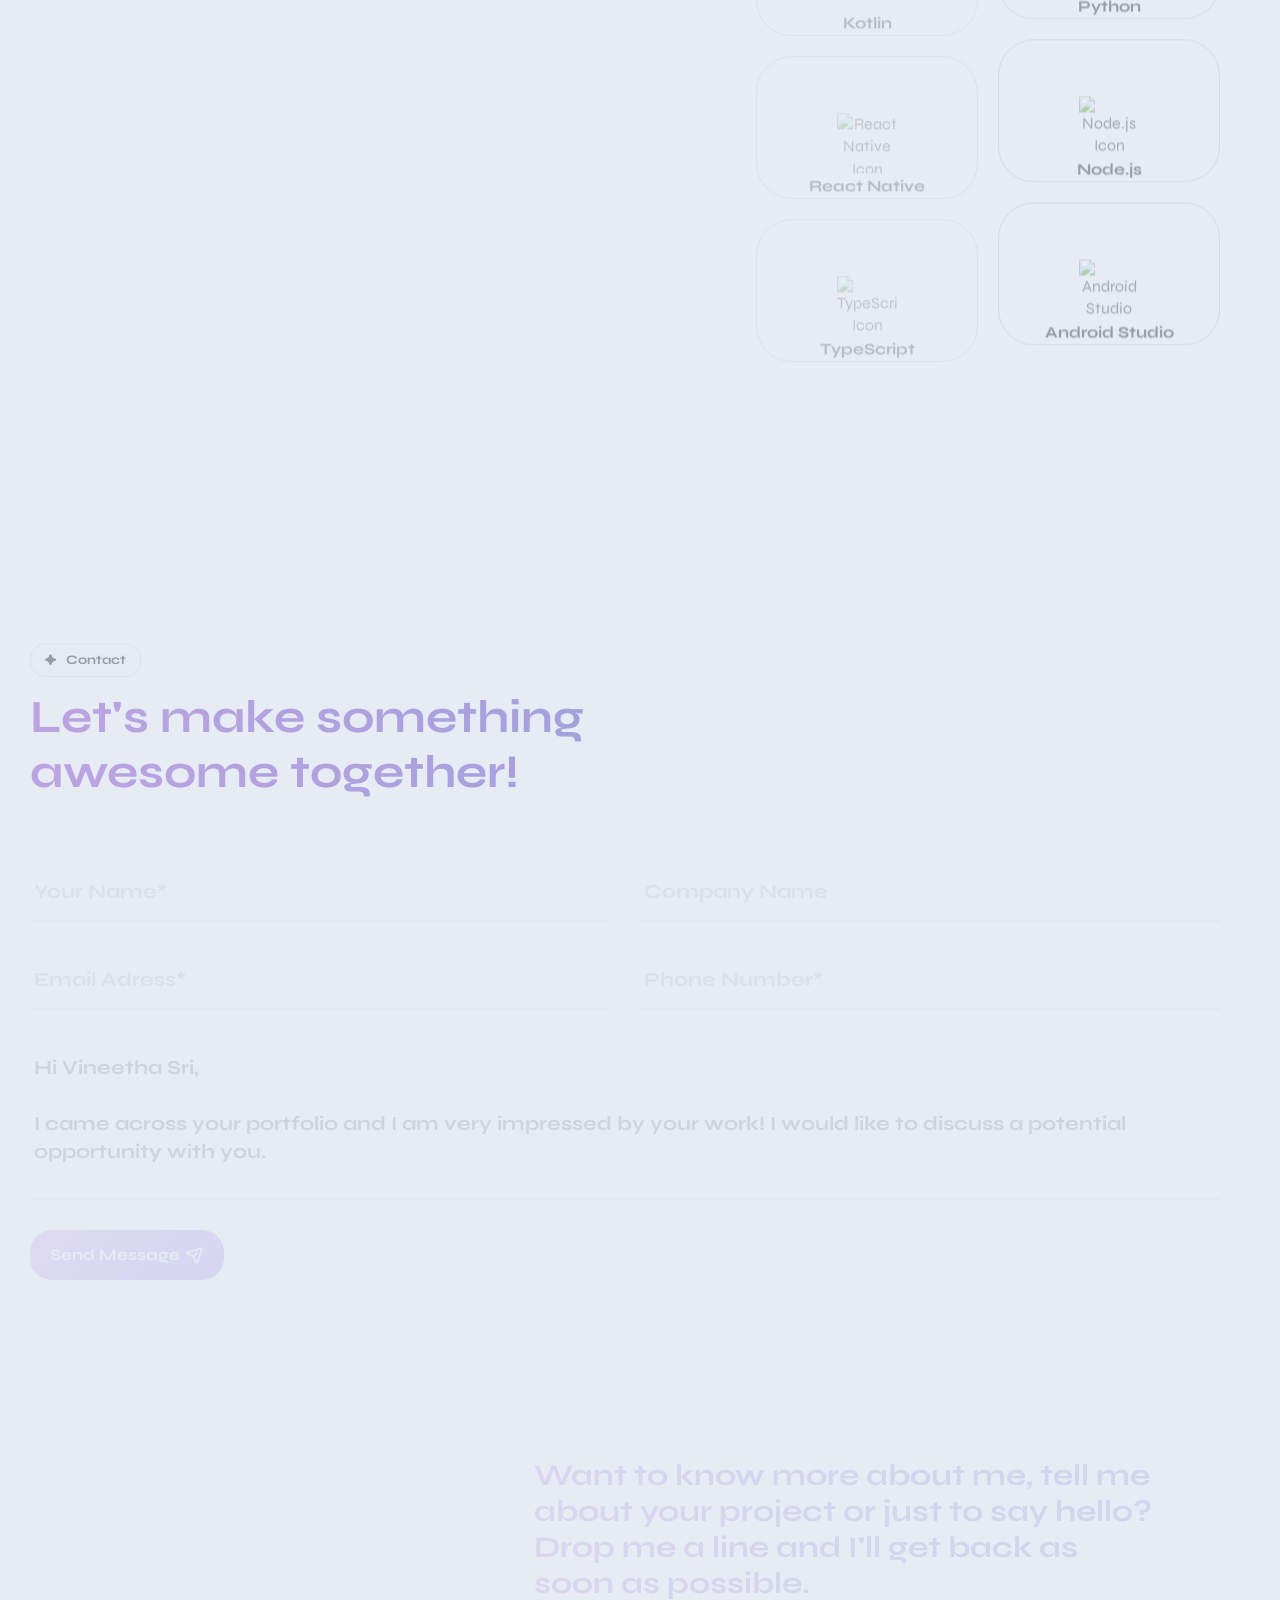
==== commit 87ee0d61: "Integrate email form with formsubmit and add self-intro in textarea" ====
--- a/vineetha's_portfolio/index.html
+++ b/vineetha's_portfolio/index.html
@@ -952,9 +952,8 @@
         <!-- Contact Form Start -->
         <form class="form contact-form" id="contact-form">
           <!-- Hidden Required Fields -->
-          <input type="hidden" name="project_name" value="Starter Template">
-          <input type="hidden" name="admin_email" value="support@mixdesign.club">
-          <input type="hidden" name="form_subject" value="Contact Form Message">
+          <input type="hidden" name="_subject" value="New message from Vineetha's Portfolio!">
+          <input type="hidden" name="_captcha" value="false">
           <!-- END Hidden Required Fields-->
           <div class="container-fluid p-0">
             <div class="row gx-0">
@@ -971,7 +970,9 @@
                 <input type="tel" name="Phone" placeholder="Phone Number*" required>
               </div>
               <div class="col-12 form__item animate-in-up">
-                <textarea name="Message" placeholder="A Few Words*" required></textarea>
+                <textarea name="Message" placeholder="A Few Words*" required>Hi Vineetha Sri,
+
+I came across your portfolio and I am very impressed by your work! I would like to discuss a potential opportunity with you.</textarea>
               </div>
               <div class="col-12 form__item animate-in-up">
                 <button class="btn btn-default btn-hover btn-hover-accent" type="submit">
